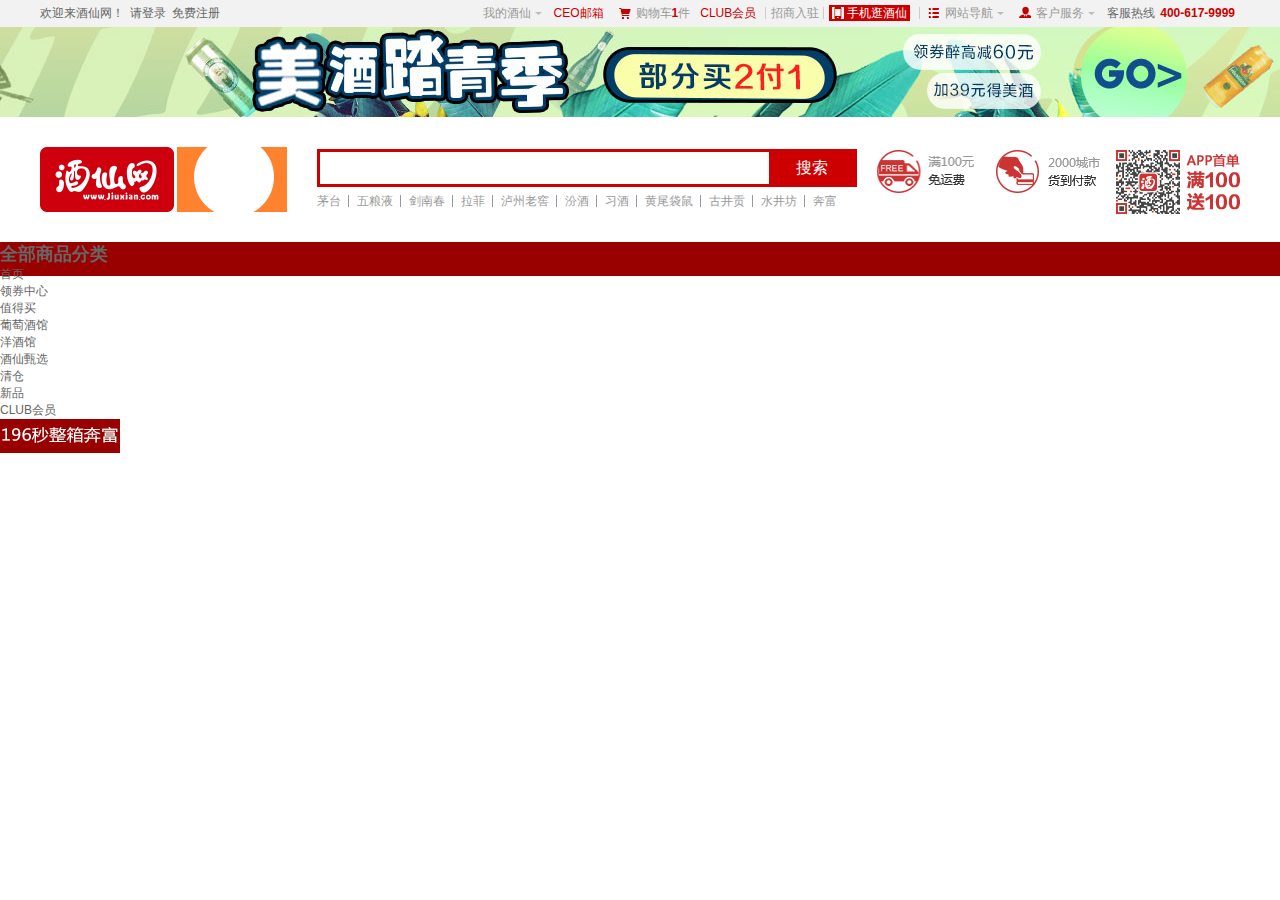
==== index.html @ 788a22fb "0001" ====
<!DOCTYPE html>
<html>

	<head>
		<meta charset="utf-8" />
		<title></title>
		<link rel="stylesheet" type="text/css" href="css/index.css" />
		<link rel="stylesheet" type="text/css" href="css/base.min.css" />
		<script src="js/jquery-1.11.1.min.js" type="text/javascript" charset="utf-8"></script>
	    <script src="js/index.js" type="text/javascript" charset="utf-8"></script>
	</head>

	<body>
		
		<!--topHeader-->
		<div class="topHeader">
			<div class="topHeaderCon">
				<div class="topHeaderLeft">
					<div class="clearfix">
						<p>欢迎来酒仙网！</p>
						<a href="#">请登录</a>
						<a href="#">免费注册</a>
					</div>
				</div>
				<div class="topHeaderRight">
					<ul>
						<li class="hd-n1 dropTitle">
							<div class="myJiuxian ">
								<a href="#" target="_blank" >我的酒仙</a><s class="publicIcon"></s>
							</div>
							
							<div class="myJiuxianBox dropTitleBox clearfix">
								<a href="#" target="_blank">我的订单</a>
								<a href="#" target="_blank">物流跟踪</a>
								<a href="#" target="_blank">我的优惠券</a>
							</div>
						</li>
						<li class="hd-n2">
							<a href="#">CEO邮箱</a>
						</li>
						<li class="hd-n3">
							<i class="publicIcon"></i>
							<a href="#" target="_blank">购物车<b>1</b>件</a>
						</li>
						<li class="hd-n4">	
							<a href="#">CLUB会员<s></s></a>
						</li>
						<li class="hd-n5">
							<a href="#">招商入驻<s></s></a>
						</li>
						<li class="hd-n6">
							<a href="#">
								<i class="publicIcon"></i>手机逛酒仙<s></s>
								<div class="erm2015922">
									<img src="img/jxPho-code.jpg" alt="" />
								</div>
							</a>
						</li>
						<li class="hd-n7 dropTitle">
							<div class="subNav">
								<a href="#"><i class="publicIcon"></i>网站导航<s class="publicIcon"></s></a>
							</div>
							<div class="subNavBox dropTitleBox">
								<div class="subNav-item first">
									<div class="subItem-tit"><h3>购物</h3></div>
									<div class="sbItem-con snThere">
										<a href="#" target="_blank">白酒</a>
										<a href="#" target="_blank">葡萄酒</a>
										<a href="#" target="_blank">洋酒</a>
										<a href="#" target="_blank">啤酒</a>
										<a href="#" target="_blank">保健酒</a>
										<a href="#" target="_blank">黄酒</a>
									</div>
								</div>
								<div class="subNav-item bg">
									<div class="subItem-tit"><h3>活动</h3></div>
									<div class="sbItem-con snThere">
										<a href="#" target="_blank">清仓</a>
										<a href="#" target="_blank">进口馆</a>
										<a href="#" target="_blank">装箱套装</a>
										<a href="#" target="_blank">老酒特卖</a>
										<a href="#" target="_blank">新品发现</a>
										<a href="#" target="_blank">值得买</a>
									</div>
								</div>
								<div class="subNav-item">
									<div class="subItem-tit"><h3>其他</h3></div>
									<div class="sbItem-con snThere">
										<a href="#" target="_blank">会员中心</a>
										<a href="#" target="_blank">社区</a>
										<a href="#" target="_blank">常见问题</a>
										<a href="#" target="_blank">招商入驻</a>
										<a href="#" target="_blank">VIP专区</a>
										<a href="#" target="_blank">VIP注册</a>
									</div>
								</div>
								<div class="subNav-item bg">
									<p class="sn-Tel">
										<span>咨询热线：</span>
										<b>400-617-9999</b>
									</p>
								</div>
							</div>
						</li>
						<li class="hd-n8 dropTitle">
							<div class="cusService">
								<a href="#"><i class="publicIcon"></i>客户服务<s class="publicIcon"></s></a>
							</div>
							<div class="cusServiceBox  dropTitleBox clearfix">
								<a href="#" target="_blank">常见问题</a>
								<a href="#" target="_blank">配送问题</a>
								<a href="#" target="_blank">售后服务</a>
							</div>
						</li>
						<li class="hd-n9">
							<span>客服热线</span><b class="servPhone">400-617-9999</b>
						</li>
					</ul>
				</div>
			</div>
		</div>

		<!--topFocusBox-->
		<div class="topFocusBox">
			<a href="#"></a>
		</div>
		
		<!--midleHeader-->
		<div class="midlHeader">
			<div class="midHeaderCon">
				<div class="headerLogo">
					<div class="jxwLogo">
						<a href="#">
							<img src="img/logo.png" alt="" />
						</a>
					</div>
					<div class="home_logogi">
						<a href="#">
							<img src="img/home_logogif.gif" alt="" />
						</a>
					</div>
					
				</div>
				<div class="headerSearch">
					<div class="searchHome">
						<form action="">
							<input type="text" class="search-form"/>
							<input type="submit" class="search-btn" value="搜索"/>
						</form>
					</div>
					<div class="hotWords">
						<p>
							<a href="#">茅台<s></s></a>
							<a href="#">五粮液<s></s></a>
							<a href="#">剑南春<s></s></a>
							<a href="#">拉菲<s></s></a>
							<a href="#">泸州老窖<s></s></a>
							<a href="#">汾酒<s></s></a>
							<a href="#">习酒<s></s></a>
							<a href="#">黄尾袋鼠<s></s></a>
							<a href="#">古井贡<s></s></a>
							<a href="#">水井坊<s></s></a>
							<a href="#">奔富<s></s></a>
						</p>
					</div>
				</div>
				<div class="headerProtect">
					<a href="#"></a>
					<a href="#"></a>
					<a href="#"></a>
				</div>
				
			</div>
		</div>
		
		<!--nav-->
		<div class="navWrap">
			<div class="navCategoryMenu">
				<h2>全部商品分类</h2>
			</div>
			<ul class="navList">
				<li><a href="#">首页</a></li>
				<li><a href="#">领券中心</a></li>
				<li><a href="#">值得买</a></li>
				<li><a href="#">葡萄酒馆</a></li>
				<li><a href="#">洋酒馆</a></li>
				<li><a href="#">酒仙甄选</a></li>
				<li><a href="#">清仓</a></li>
				<li><a href="#">新品</a></li>
				<li><a href="#">CLUB会员</a></li>
			</ul>
			<div class="navPromotion">
				<a href="#"><img src="img/navPromotion.gif" alt="" /></a>
			</div>
		</div>
		
		
	</body>
	
</html>
---- css/index.css ----
@charset "UTF-8";
.publicIcon {
  background: url(../img/public-24.png) no-repeat;
  _background: url(../img/public-8.png) no-repeat;
}

.topHeader {
  width: 100%;
  background: #f2f2f2;
  border-bottom: 1px solid #f2f2f2;
  min-width: 1000px;
}
.topHeader .topHeaderCon {
  width: 1200px;
  height: 26px;
  margin: 0 auto;
  line-height: 26px;
  position: relative;
}
.topHeader .topHeaderCon .topHeaderLeft {
  width: 370px;
  position: absolute;
  left: 0;
  top: 0;
  overflow: hidden;
}
.topHeader .topHeaderCon .topHeaderLeft p, .topHeader .topHeaderCon .topHeaderLeft a {
  margin-right: 6px;
  float: left;
  line-height: 26px;
}
.topHeader .topHeaderCon .topHeaderRight {
  height: 26px;
  float: right;
}
.topHeader .topHeaderCon .topHeaderRight .dropTitle {
  z-index: 205;
  padding: 0 4px 0 7px;
  border-left: 1px solid #f2f2f2;
  border-right: 1px solid #f2f2f2;
}
.topHeader .topHeaderCon .topHeaderRight .dropTitle s {
  width: 9px;
  height: 8px;
  background-position: -99px 3px;
  margin: 9px 1px 9px 3px;
  transition: all .5s;
  float: right;
}
.topHeader .topHeaderCon .topHeaderRight .dropTitle:hover s {
  transform: rotate(180deg);
}
.topHeader .topHeaderCon .topHeaderRight .dropTitle.on {
  border-left: 1px solid #ededed;
  border-right: 1px solid #ededed;
  background: #fff;
  height: 27px;
  margin-bottom: -1px;
}
.topHeader .topHeaderCon .topHeaderRight li {
  height: 26px;
  float: left;
  padding: 0 5px;
  position: relative;
}
.topHeader .topHeaderCon .topHeaderRight li s, .topHeader .topHeaderCon .topHeaderRight li a, .topHeader .topHeaderCon .topHeaderRight li i {
  display: block;
  float: left;
  color: #999;
}
.topHeader .topHeaderCon .topHeaderRight li i {
  width: 12px;
  height: 12px;
  margin: 7px 5px 0 0;
  overflow: hidden;
}
.topHeader .topHeaderCon .topHeaderRight li .dropTitleBox {
  border: 1px solid #e5e5e5;
  border-top: 0;
  position: absolute;
  top: 27px;
  left: -1px;
  z-index: 206;
  background: #fff;
  padding: 5px 0;
  display: none;
}
.topHeader .topHeaderCon .topHeaderRight li .dropTitleBox a {
  width: 72px;
  text-align: center;
}
.topHeader .topHeaderCon .topHeaderRight li.hd-n1 .dropTitleBox {
  width: 72px;
}
.topHeader .topHeaderCon .topHeaderRight li.hd-n1 .dropTitleBox a {
  width: 72px;
  text-align: center;
}
.topHeader .topHeaderCon .topHeaderRight li.hd-n2 a, .topHeader .topHeaderCon .topHeaderRight li.hd-n4 a {
  height: 16px;
  line-height: 16px;
  color: #c00;
  text-decoration: none;
  margin: 5px 5px 0 0;
}
.topHeader .topHeaderCon .topHeaderRight li.hd-n3 i {
  background-position: -18px 1px;
}
.topHeader .topHeaderCon .topHeaderRight li.hd-n3 b {
  color: #c00;
}
.topHeader .topHeaderCon .topHeaderRight li.hd-n4 s, .topHeader .topHeaderCon .topHeaderRight li.hd-n5 s, .topHeader .topHeaderCon .topHeaderRight li.hd-n6 s {
  width: 0;
  height: 12px;
  border-left: 1px solid #ccc;
  right: 0;
  top: 7px;
  overflow: hidden;
  position: absolute;
}
.topHeader .topHeaderCon .topHeaderRight li.hd-n6 a {
  height: 16px;
  line-height: 16px;
  padding: 0 3px;
  background-color: #cc0001;
  color: #fff;
  margin: 5px 5px 0 0;
  display: inline-block;
}
.topHeader .topHeaderCon .topHeaderRight li.hd-n6 a i {
  background-position: -62px 0;
  margin: 2px 3px 0 0;
}
.topHeader .topHeaderCon .topHeaderRight li.hd-n6 a .erm2015922 {
  padding: 5px;
  border: 1px solid #ccc;
  background-color: #fff;
  position: absolute;
  top: 26px;
  left: 2px;
  display: none;
}
.topHeader .topHeaderCon .topHeaderRight li.hd-n7 i {
  background-position: -80px 0;
}
.topHeader .topHeaderCon .topHeaderRight li.hd-n7 .subNavBox {
  width: 205px;
}
.topHeader .topHeaderCon .topHeaderRight li.hd-n7 .subNavBox .subNav-item {
  width: 165px;
  padding: 6px 20px 8px;
  overflow: hidden;
  border-bottom: 1px solid #ededed;
}
.topHeader .topHeaderCon .topHeaderRight li.hd-n7 .subNavBox .subNav-item.bg {
  background-color: #f9f9f9;
}
.topHeader .topHeaderCon .topHeaderRight li.hd-n7 .subNavBox .subItem-tit {
  width: 205px;
}
.topHeader .topHeaderCon .topHeaderRight li.hd-n7 .subNavBox .sbItem-con {
  width: 205px;
}
.topHeader .topHeaderCon .topHeaderRight li.hd-n7 .subNavBox .sbItem-con a {
  width: 48px;
  margin-right: 10px;
  height: 24px;
  line-height: 24px;
  text-align: left;
}
.topHeader .topHeaderCon .topHeaderRight li.hd-n8 i {
  background-position: -90px -265px;
}
.topHeader .topHeaderCon .topHeaderRight li.hd-n8 .dropTitleBox {
  width: 89px;
}
.topHeader .topHeaderCon .topHeaderRight li.hd-n9 .servPhone {
  color: #c00;
  padding-left: 5px;
}

.topFocusBox a {
  display: block;
  height: 90px;
  width: 100%;
  background: url("../img/topfocusbox.jpg") no-repeat center top scroll;
}

.midlHeader {
  width: 100%;
}
.midlHeader .midHeaderCon {
  width: 1200px;
  height: 125px;
  margin: 0 auto;
}
.midlHeader .midHeaderCon .headerLogo {
  width: 257px;
  height: 65px;
  margin-top: 30px;
  overflow: hidden;
  float: left;
}
.midlHeader .midHeaderCon .headerLogo .jxwLogo, .midlHeader .midHeaderCon .headerLogo .home_logogi {
  float: left;
}
.midlHeader .midHeaderCon .headerLogo .jxwLogo img, .midlHeader .midHeaderCon .headerLogo .home_logogi img {
  display: block;
}
.midlHeader .midHeaderCon .headerSearch {
  float: left;
  position: relative;
  margin: 32px 0 0 20px;
}
.midlHeader .midHeaderCon .headerSearch .searchHome {
  height: 32px;
  border: 3px solid #c00;
}
.midlHeader .midHeaderCon .headerSearch .searchHome .search-form {
  width: 439px;
  height: 22px;
  line-height: 22px;
  padding: 5px;
  border: 0 none;
  color: #666;
  float: left;
}
.midlHeader .midHeaderCon .headerSearch .searchHome .search-btn {
  width: 85px;
  height: 32px;
  line-height: 32px;
  text-align: center;
  border: 0;
  font-size: 16px;
  color: #fff;
  background: #c00;
  font-family: "微软雅黑";
  float: right;
  cursor: pointer;
}
.midlHeader .midHeaderCon .headerSearch .hotWords {
  padding-top: 5px;
}
.midlHeader .midHeaderCon .headerSearch .hotWords p {
  height: 18px;
  line-height: 18px;
  overflow: hidden;
  white-space: nowrap;
  position: relative;
  left: -8px;
  z-index: 1;
}
.midlHeader .midHeaderCon .headerSearch .hotWords p a {
  float: left;
  display: inline-block;
  color: #999;
  padding: 0 8px;
  height: 18px;
  position: relative;
}
.midlHeader .midHeaderCon .headerSearch .hotWords p s {
  display: block;
  height: 12px;
  width: 0;
  font-size: 0;
  line-height: 0;
  border-left: 1px solid #999;
  position: absolute;
  left: -1px;
  top: 3px;
}
.midlHeader .midHeaderCon .headerProtect {
  height: 64px;
  width: 363px;
  float: right;
  margin-top: 33px;
  background: url(../img/headerProPic1.png) no-repeat top left;
}

.navWrap {
  width: 100%;
  height: 34px;
  background: #900;
  position: relative;
}

/*# sourceMappingURL=index.css.map */
---- css/base.min.css ----
HTML {
	FONT-FAMILY: Arial, Helvetica, sans-serif, "宋体";
	text-align: left;
	word-break: break-all;
	text-overflow: ellipsis
}

body {
	FONT-SIZE: 12px;
	COLOR: #666
}

body,
div,
dl,
dt,
dd,
ul,
ol,
li,
h1,
h2,
h3,
h4,
h5,
h6,
pre,
code,
form,
fieldset,
legend,
input,
button,
textarea,
p,
blockquote,
th,
td {
	padding: 0;
	margin: 0
}

ul,
li {
	list-style: none;
	margin: 0;
	padding: 0
}

form {
	padding: 0;
	margin: 0
}

td {
	FONT-SIZE: 12px
}

img {
	border: 0
}

a {
	COLOR: #666;
	TEXT-DECORATION: none;
	/*blr: expression(this.onFocus=this.blur())*/
}

a:hover {
	color: #cc0001;
	text-decoration: underline
}

input,
select {
	vertical-align: middle;
	outline: 0
}

.clear {
	clear: both;
	font-size: 0;
	line-height: 0;
	height: 0
}

.clearfix:after {
	clear: both;
	display: block;
	content: "...";
	visibility: hidden;
	height: 0;
	font-size: 0
}

.clearfix {
	*zoom: 1
}
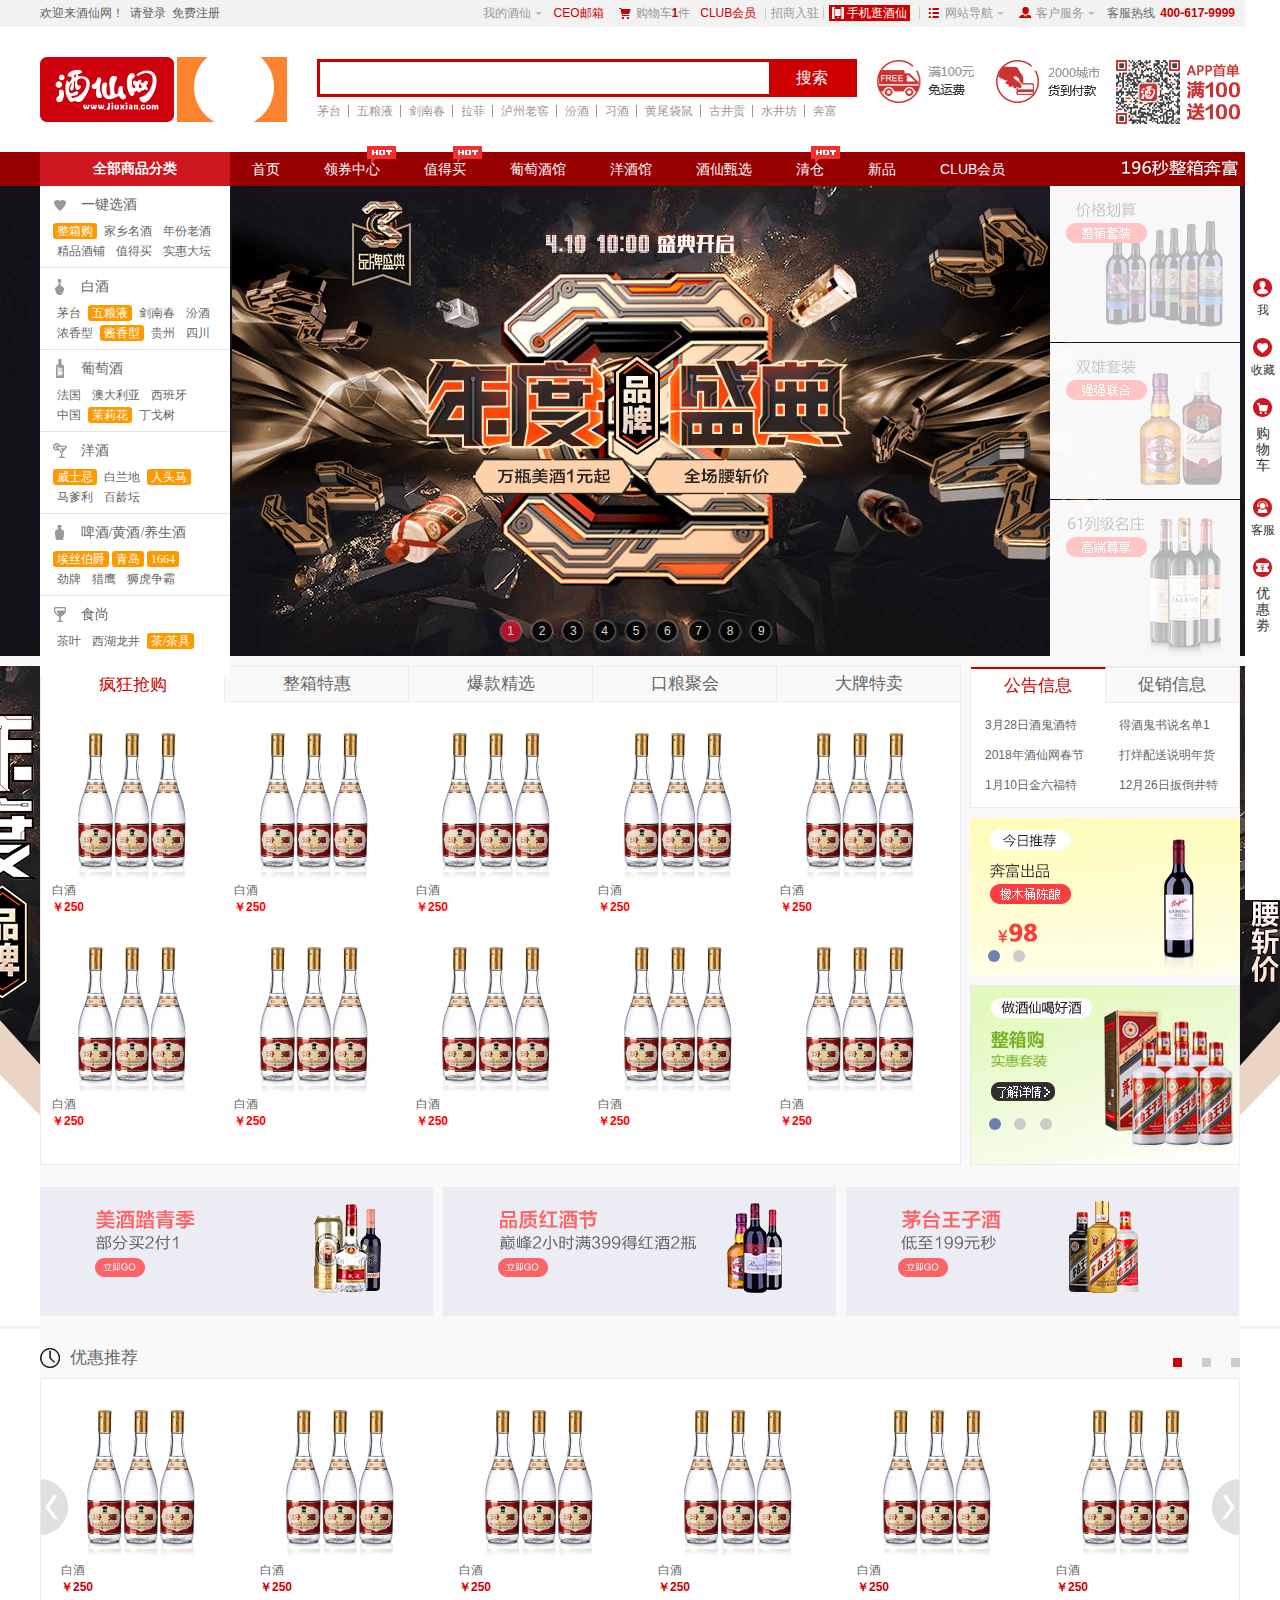
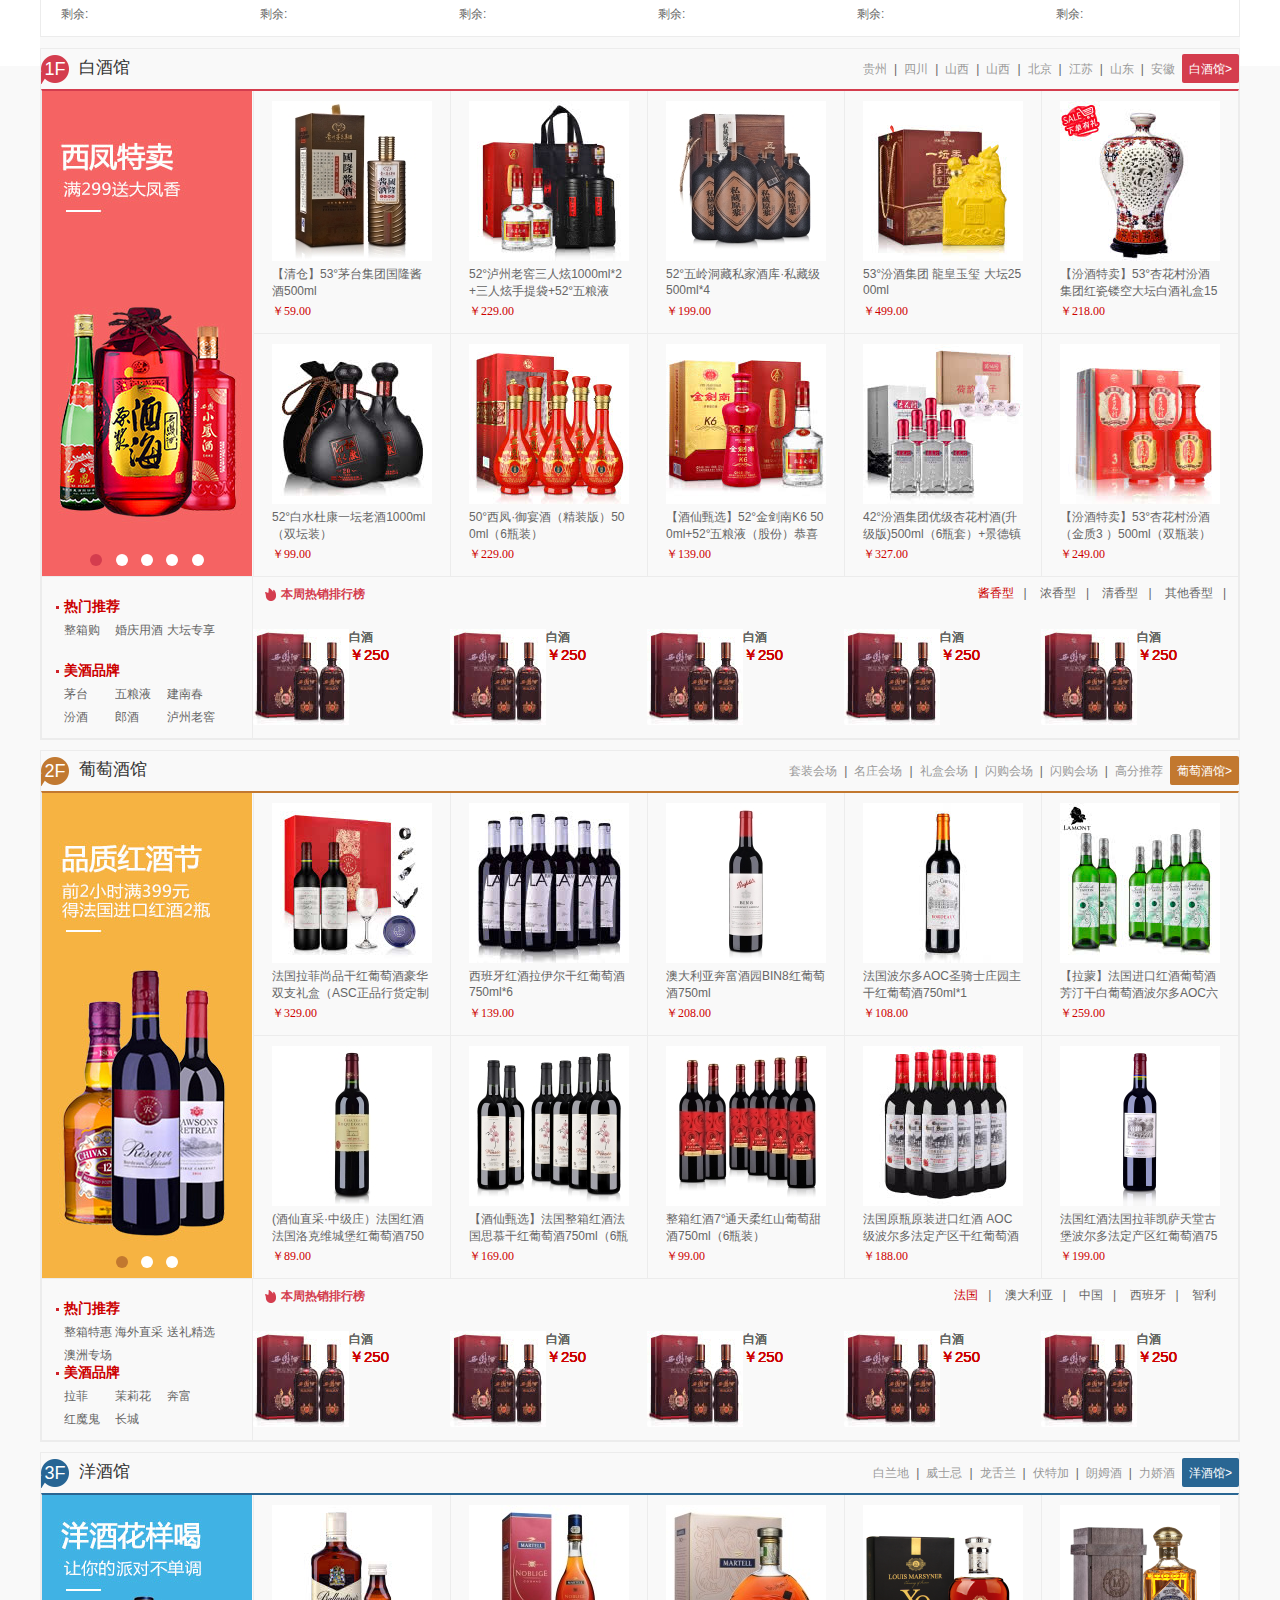
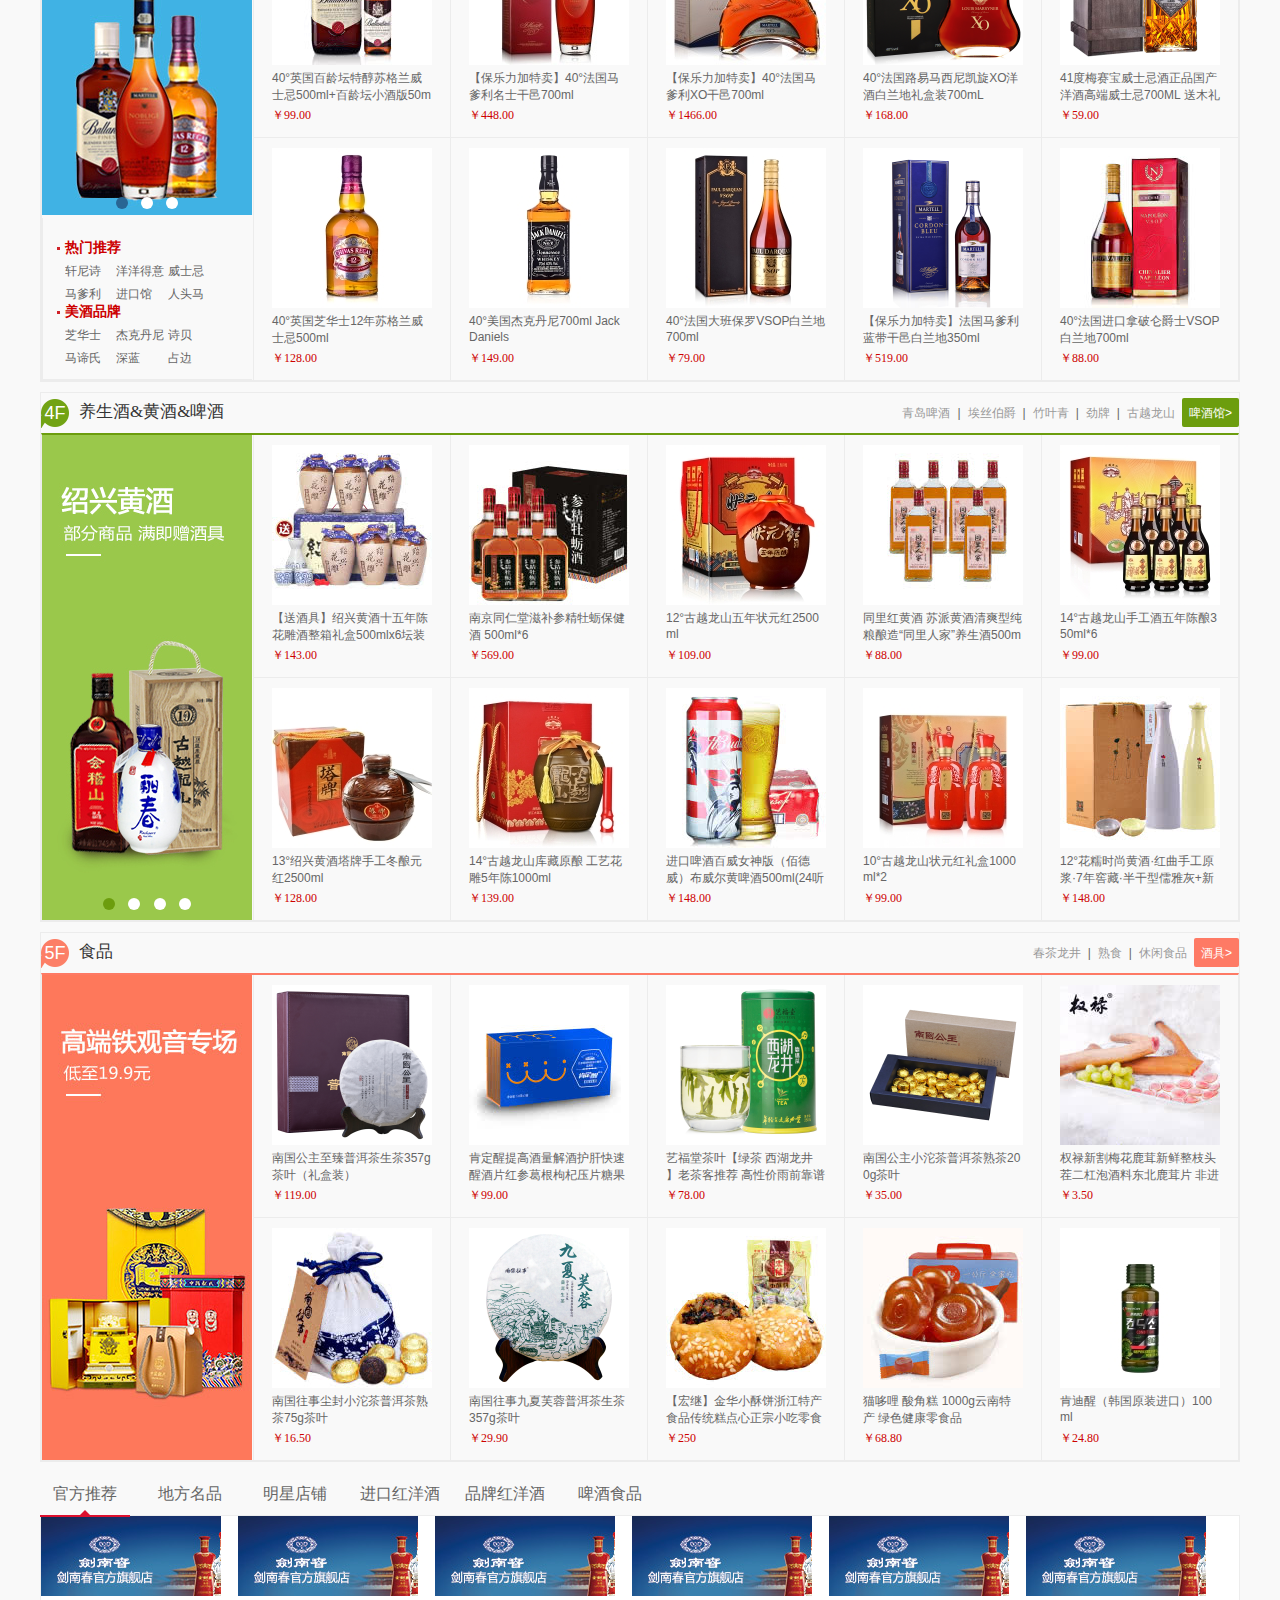
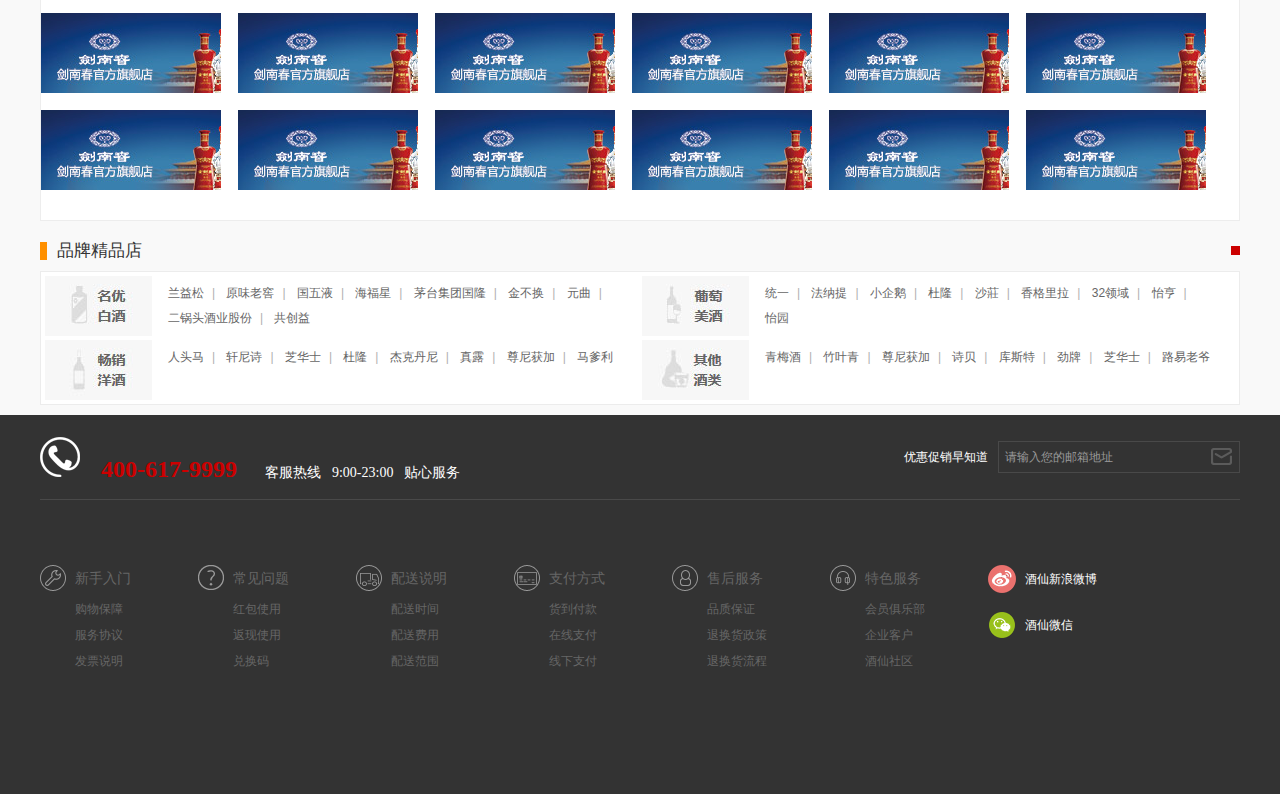
==== commit 54466d54: "xingqisi" ====
--- a/index.html
+++ b/index.html
@@ -4,197 +4,2764 @@
 	<head>
 		<meta charset="utf-8" />
 		<title></title>
+		
+		<link rel="stylesheet" type="text/css" href="css/base.min.css" />
+		<link rel="stylesheet" type="text/css" href="css/header.css"/>
+		<link rel="stylesheet" type="text/css" href="css/rightSidebar.css"/>
+		<link rel="stylesheet" type="text/css" href="css/footer.css"/>
 		<link rel="stylesheet" type="text/css" href="css/index.css" />
-		<link rel="stylesheet" type="text/css" href="css/base.min.css" />
 		<script src="js/jquery-1.11.1.min.js" type="text/javascript" charset="utf-8"></script>
-	    <script src="js/index.js" type="text/javascript" charset="utf-8"></script>
+		<script src="js/index.js" type="text/javascript" charset="utf-8"></script>
+		
 	</head>
 
 	<body>
+
+		<!--Header-->
+		<div class="headerWrap"></div>
+
 		
-		<!--topHeader-->
-		<div class="topHeader">
-			<div class="topHeaderCon">
-				<div class="topHeaderLeft">
-					<div class="clearfix">
-						<p>欢迎来酒仙网！</p>
-						<a href="#">请登录</a>
-						<a href="#">免费注册</a>
-					</div>
-				</div>
-				<div class="topHeaderRight">
-					<ul>
-						<li class="hd-n1 dropTitle">
-							<div class="myJiuxian ">
-								<a href="#" target="_blank" >我的酒仙</a><s class="publicIcon"></s>
+
+		<!--homeMainbody-->
+		<div class="homeMainbody">
+			<div class="mainBanner">
+				<div class="bigImg">
+					<ul class="bigUl">
+						<li style="background: url(img/banner1.jpg) no-repeat center top scroll;display: block;">
+							<div class="ban_cter">
+								<a href="#" class="focusArea" target="_blank"></a>
+								<div class="mav">
+									<a href="#" target="_blank" style="background: url(img/banner1_1.png);">
+										<span class="mask1"></span>
+									</a>
+
+									<a href="#" target="_blank" style="background: url(img/banner1_2.png);">
+										<span class="mask2"></span>
+									</a>
+
+									<a href="#" target="_blank" style="background: url(img/banner1_3.png);">
+										<span class="mask3"></span>
+									</a>
+
+								</div>
 							</div>
-							
-							<div class="myJiuxianBox dropTitleBox clearfix">
-								<a href="#" target="_blank">我的订单</a>
-								<a href="#" target="_blank">物流跟踪</a>
-								<a href="#" target="_blank">我的优惠券</a>
+
+						</li>
+						<li style="background: url(img/banner2.jpg) no-repeat center top scroll;">
+							<div class="ban_cter">
+								<a href="#" class="focusArea" target="_blank"></a>
+								<div class="mav">
+									<a href="#" target="_blank" style="background: url(img/banner2_1.png);">
+										<span class="mask1"></span>
+									</a>
+
+									<a href="#" target="_blank" style="background: url(img/banner2_2.png);">
+										<span class="mask2"></span>
+									</a>
+
+									<a href="#" target="_blank" style="background: url(img/banner2_3.png);">
+										<span class="mask3"></span>
+									</a>
+
+								</div>
 							</div>
+
 						</li>
-						<li class="hd-n2">
-							<a href="#">CEO邮箱</a>
-						</li>
-						<li class="hd-n3">
-							<i class="publicIcon"></i>
-							<a href="#" target="_blank">购物车<b>1</b>件</a>
-						</li>
-						<li class="hd-n4">	
-							<a href="#">CLUB会员<s></s></a>
-						</li>
-						<li class="hd-n5">
-							<a href="#">招商入驻<s></s></a>
-						</li>
-						<li class="hd-n6">
-							<a href="#">
-								<i class="publicIcon"></i>手机逛酒仙<s></s>
-								<div class="erm2015922">
-									<img src="img/jxPho-code.jpg" alt="" />
-								</div>
-							</a>
-						</li>
-						<li class="hd-n7 dropTitle">
-							<div class="subNav">
-								<a href="#"><i class="publicIcon"></i>网站导航<s class="publicIcon"></s></a>
-							</div>
-							<div class="subNavBox dropTitleBox">
-								<div class="subNav-item first">
-									<div class="subItem-tit"><h3>购物</h3></div>
-									<div class="sbItem-con snThere">
-										<a href="#" target="_blank">白酒</a>
-										<a href="#" target="_blank">葡萄酒</a>
-										<a href="#" target="_blank">洋酒</a>
-										<a href="#" target="_blank">啤酒</a>
-										<a href="#" target="_blank">保健酒</a>
-										<a href="#" target="_blank">黄酒</a>
-									</div>
-								</div>
-								<div class="subNav-item bg">
-									<div class="subItem-tit"><h3>活动</h3></div>
-									<div class="sbItem-con snThere">
-										<a href="#" target="_blank">清仓</a>
-										<a href="#" target="_blank">进口馆</a>
-										<a href="#" target="_blank">装箱套装</a>
-										<a href="#" target="_blank">老酒特卖</a>
-										<a href="#" target="_blank">新品发现</a>
-										<a href="#" target="_blank">值得买</a>
-									</div>
-								</div>
-								<div class="subNav-item">
-									<div class="subItem-tit"><h3>其他</h3></div>
-									<div class="sbItem-con snThere">
-										<a href="#" target="_blank">会员中心</a>
-										<a href="#" target="_blank">社区</a>
-										<a href="#" target="_blank">常见问题</a>
-										<a href="#" target="_blank">招商入驻</a>
-										<a href="#" target="_blank">VIP专区</a>
-										<a href="#" target="_blank">VIP注册</a>
-									</div>
-								</div>
-								<div class="subNav-item bg">
-									<p class="sn-Tel">
-										<span>咨询热线：</span>
-										<b>400-617-9999</b>
-									</p>
+						<li style="background: url(img/banner3.jpg) no-repeat center top scroll; ">
+							<div class="ban_cter">
+								<a href="#" class="focusArea" target="_blank"></a>
+								<div class="mav">
+									<a href="#" target="_blank" style="background: url(img/banner3_1.png);">
+										<span class="mask1"></span>
+									</a>
+
+									<a href="#" target="_blank" style="background: url(img/banner3_2.png);">
+										<span class="mask2"></span>
+									</a>
+
+									<a href="#" target="_blank" style="background: url(img/banner3_3.png);">
+										<span class="mask3"></span>
+									</a>
+
 								</div>
 							</div>
 						</li>
-						<li class="hd-n8 dropTitle">
-							<div class="cusService">
-								<a href="#"><i class="publicIcon"></i>客户服务<s class="publicIcon"></s></a>
+						<li style="background: url(img/banner4.jpg) no-repeat center top scroll;">
+							<div class="ban_cter">
+								<a href="#" class="focusArea" target="_blank"></a>
+								<div class="mav">
+									<a href="#" target="_blank" style="background: url(img/banner4_1.png);">
+										<span class="mask1"></span>
+									</a>
+
+									<a href="#" target="_blank" style="background: url(img/banner4_2.png);">
+										<span class="mask2"></span>
+									</a>
+
+									<a href="#" target="_blank" style="background: url(img/banner4_3.png);">
+										<span class="mask3"></span>
+									</a>
+
+								</div>
 							</div>
-							<div class="cusServiceBox  dropTitleBox clearfix">
-								<a href="#" target="_blank">常见问题</a>
-								<a href="#" target="_blank">配送问题</a>
-								<a href="#" target="_blank">售后服务</a>
+
+						</li>
+						<li style="background: url(img/banner5.jpg) no-repeat center top scroll;">
+							<div class="ban_cter">
+								<a href="#" class="focusArea" target="_blank"></a>
+								<div class="mav">
+									<a href="#" target="_blank" style="background: url(img/banner5_1.png);">
+										<span class="mask1"></span>
+									</a>
+
+									<a href="#" target="_blank" style="background: url(img/banner5_2.png);">
+										<span class="mask2"></span>
+									</a>
+
+									<a href="#" target="_blank" style="background: url(img/banner5_3.png);">
+										<span class="mask3"></span>
+									</a>
+
+								</div>
 							</div>
+
 						</li>
-						<li class="hd-n9">
-							<span>客服热线</span><b class="servPhone">400-617-9999</b>
+						<li style="background: url(img/banner6.jpg) no-repeat center top scroll;">
+							<div class="ban_cter">
+								<a href="#" class="focusArea" target="_blank"></a>
+								<div class="mav">
+									<a href="#" target="_blank" style="background: url(img/banner6_1.png);">
+										<span class="mask1"></span>
+									</a>
+
+									<a href="#" target="_blank" style="background: url(img/banner6_2.png);">
+										<span class="mask2"></span>
+									</a>
+
+									<a href="#" target="_blank" style="background: url(img/banner6_3.png);">
+										<span class="mask3"></span>
+									</a>
+
+								</div>
+							</div>
+
+						</li>
+						<li style="background: url(img/banner7.jpg) no-repeat center top scroll;">
+							<div class="ban_cter">
+								<a href="#" class="focusArea" target="_blank"></a>
+								<div class="mav">
+									<a href="#" target="_blank" style="background: url(img/banner7_1.png);">
+										<span class="mask1"></span>
+									</a>
+
+									<a href="#" target="_blank" style="background: url(img/banner7_2.png);">
+										<span class="mask2"></span>
+									</a>
+
+									<a href="#" target="_blank" style="background: url(img/banner7_3.png);">
+										<span class="mask3"></span>
+									</a>
+
+								</div>
+							</div>
+
+						</li>
+						<li style="background: url(img/banner8.jpg) no-repeat center top scroll;">
+							<div class="ban_cter">
+								<a href="#" class="focusArea" target="_blank"></a>
+								<div class="mav">
+									<a href="#" target="_blank" style="background: url(img/banner8_1.png);">
+										<span class="mask1"></span>
+									</a>
+
+									<a href="#" target="_blank" style="background: url(img/banner8_2.png);">
+										<span class="mask2"></span>
+									</a>
+
+									<a href="#" target="_blank" style="background: url(img/banner8_3.png);">
+										<span class="mask3"></span>
+									</a>
+
+								</div>
+							</div>
+
+						</li>
+						<li style="background: url(img/banner9.jpg) no-repeat center top scroll;">
+							<div class="ban_cter">
+								<a href="#" class="focusArea" target="_blank"></a>
+								<div class="mav">
+									<a href="#" target="_blank" style="background: url(img/banner9_1.png);">
+										<span class="mask1"></span>
+									</a>
+
+									<a href="#" target="_blank" style="background: url(img/banner9_2.png);">
+										<span class="mask2"></span>
+									</a>
+
+									<a href="#" target="_blank" style="background: url(img/banner9_3.png);">
+										<span class="mask3"></span>
+									</a>
+
+								</div>
+							</div>
+
 						</li>
 					</ul>
 				</div>
+				<div class="smallBtn">
+					<ul class="smallUl">
+						<li class="on">1</li>
+						<li>2</li>
+						<li>3</li>
+						<li>4</li>
+						<li>5</li>
+						<li>6</li>
+						<li>7</li>
+						<li>8</li>
+						<li>9</li>
+					</ul>
+				</div>
 			</div>
-		</div>
-
-		<!--topFocusBox-->
-		<div class="topFocusBox">
-			<a href="#"></a>
-		</div>
-		
-		<!--midleHeader-->
-		<div class="midlHeader">
-			<div class="midHeaderCon">
-				<div class="headerLogo">
-					<div class="jxwLogo">
-						<a href="#">
-							<img src="img/logo.png" alt="" />
-						</a>
+			<div class="mainWrap">
+				<div class="mainbox">
+					<div class="bgLeft">
+						<a href="#" target="_blank"></a>
 					</div>
-					<div class="home_logogi">
-						<a href="#">
-							<img src="img/home_logogif.gif" alt="" />
-						</a>
+					<div class="bgRight">
+						<a href="#" target="_blank"></a>
 					</div>
-					
-				</div>
-				<div class="headerSearch">
-					<div class="searchHome">
-						<form action="">
-							<input type="text" class="search-form"/>
-							<input type="submit" class="search-btn" value="搜索"/>
-						</form>
+					<div class="fixDiv">
+						<div class="floorOne floor">
+
+							<a class="floorOneOn floorOn" href="javascript:;">1F</a>
+							<a class="floorOneBg floorBg" href="javascript:;">
+								<i class="newIndexIcon"></i>
+							</a>
+						</div>
+						<div class="floorTwo floor ">
+							<a class="floorTwoOn floorOn" href="javascript:;">2F</a>
+							<a class="floorTwoBg floorBg" href="javascript:;">
+								<i class="newIndexIcon"></i>
+							</a>
+						</div>
+						<div class="floorThree floor">
+							<a class="floorThreeOn floorOn" href="javascript:;">3F</a>
+							<a class="floorThreeBg floorBg" href="javascript:;">
+								<i class="newIndexIcon"></i>
+							</a>
+						</div>
+						<div class="floorFour floor">
+							<a class="floorFourOn floorOn" href="javascript:;">4F</a>
+							<a class="floorFourBg floorBg" href="javascript:;">
+								<i class="newIndexIcon"></i>
+							</a>
+						</div>
+						<div class="floorFive floor">
+							<a class="floorFiveOn floorOn" href="javascript:;">5F</a>
+							<a class="floorFiveBg floorBg" href="javascript:;">
+								<i class="newIndexIcon"></i>
+							</a>
+						</div>
+						<span class="floorBack">
+							<i class="newIndexIcon"></i>
+						</span>
 					</div>
-					<div class="hotWords">
-						<p>
-							<a href="#">茅台<s></s></a>
-							<a href="#">五粮液<s></s></a>
-							<a href="#">剑南春<s></s></a>
-							<a href="#">拉菲<s></s></a>
-							<a href="#">泸州老窖<s></s></a>
-							<a href="#">汾酒<s></s></a>
-							<a href="#">习酒<s></s></a>
-							<a href="#">黄尾袋鼠<s></s></a>
-							<a href="#">古井贡<s></s></a>
-							<a href="#">水井坊<s></s></a>
-							<a href="#">奔富<s></s></a>
-						</p>
+
+					<div class="main1">
+						<div class="left">
+							<ul class="tit">
+								<li class="active">疯狂抢购</li>
+
+								<li>整箱特惠</li>
+
+								<li>爆款精选</li>
+
+								<li>口粮聚会</li>
+
+								<li class="last">大牌特卖</li>
+							</ul>
+							<ul class="content active">
+								<li>
+									<a href="#"><img src="img/jiu1.jpg" alt="" /></a>
+									<p>
+										<a href="#">白酒</a>
+									</p>
+									<p><strong>￥250</strong></p>
+								</li>
+								<li>
+									<a href="#"><img src="img/jiu1.jpg" alt="" /></a>
+									<p>
+										<a href="#">白酒</a>
+									</p>
+									<p><strong>￥250</strong></p>
+								</li>
+								<li>
+									<a href="#"><img src="img/jiu1.jpg" alt="" /></a>
+									<p>
+										<a href="#">白酒</a>
+									</p>
+									<p><strong>￥250</strong></p>
+								</li>
+								<li>
+									<a href="#"><img src="img/jiu1.jpg" alt="" /></a>
+									<p>
+										<a href="#">白酒</a>
+									</p>
+									<p><strong>￥250</strong></p>
+								</li>
+								<li>
+									<a href="#"><img src="img/jiu1.jpg" alt="" /></a>
+									<p>
+										<a href="#">白酒</a>
+									</p>
+									<p><strong>￥250</strong></p>
+								</li>
+								<li>
+									<a href="#"><img src="img/jiu1.jpg" alt="" /></a>
+									<p>
+										<a href="#">白酒</a>
+									</p>
+									<p><strong>￥250</strong></p>
+								</li>
+								<li>
+									<a href="#"><img src="img/jiu1.jpg" alt="" /></a>
+									<p>
+										<a href="#">白酒</a>
+									</p>
+									<p><strong>￥250</strong></p>
+								</li>
+								<li>
+									<a href="#"><img src="img/jiu1.jpg" alt="" /></a>
+									<p>
+										<a href="#">白酒</a>
+									</p>
+									<p><strong>￥250</strong></p>
+								</li>
+								<li>
+									<a href="#"><img src="img/jiu1.jpg" alt="" /></a>
+									<p>
+										<a href="#">白酒</a>
+									</p>
+									<p><strong>￥250</strong></p>
+								</li>
+								<li>
+									<a href="#"><img src="img/jiu1.jpg" alt="" /></a>
+									<p>
+										<a href="#">白酒</a>
+									</p>
+									<p><strong>￥250</strong></p>
+								</li>
+
+							</ul>
+							<ul class="content">
+								<li>
+									<a href="#"><img src="img/jiu2.jpg" alt="" /></a>
+									<p>
+										<a href="#">白酒</a>
+									</p>
+									<p><strong>￥250</strong></p>
+								</li>
+								<li>
+									<a href="#"><img src="img/jiu2.jpg" alt="" /></a>
+									<p>
+										<a href="#">白酒</a>
+									</p>
+									<p><strong>￥250</strong></p>
+								</li>
+								<li>
+									<a href="#"><img src="img/jiu2.jpg" alt="" /></a>
+									<p>
+										<a href="#">白酒</a>
+									</p>
+									<p><strong>￥250</strong></p>
+								</li>
+								<li>
+									<a href="#"><img src="img/jiu2.jpg" alt="" /></a>
+									<p>
+										<a href="#">白酒</a>
+									</p>
+									<p><strong>￥250</strong></p>
+								</li>
+								<li>
+									<a href="#"><img src="img/jiu2.jpg" alt="" /></a>
+									<p>
+										<a href="#">白酒</a>
+									</p>
+									<p><strong>￥250</strong></p>
+								</li>
+								<li>
+									<a href="#"><img src="img/jiu2.jpg" alt="" /></a>
+									<p>
+										<a href="#">白酒</a>
+									</p>
+									<p><strong>￥250</strong></p>
+								</li>
+								<li>
+									<a href="#"><img src="img/jiu2.jpg" alt="" /></a>
+									<p>
+										<a href="#">白酒</a>
+									</p>
+									<p><strong>￥250</strong></p>
+								</li>
+								<li>
+									<a href="#"><img src="img/jiu2.jpg" alt="" /></a>
+									<p>
+										<a href="#">白酒</a>
+									</p>
+									<p><strong>￥250</strong></p>
+								</li>
+								<li>
+									<a href="#"><img src="img/jiu2.jpg" alt="" /></a>
+									<p>
+										<a href="#">白酒</a>
+									</p>
+									<p><strong>￥250</strong></p>
+								</li>
+								<li>
+									<a href="#"><img src="img/jiu2.jpg" alt="" /></a>
+									<p>
+										<a href="#">白酒</a>
+									</p>
+									<p><strong>￥250</strong></p>
+								</li>
+
+							</ul>
+							<ul class="content">
+								<li>
+									<a href="#"><img src="img/jiu3.jpg" alt="" /></a>
+									<p>
+										<a href="#">白酒</a>
+									</p>
+									<p><strong>￥250</strong></p>
+								</li>
+								<li>
+									<a href="#"><img src="img/jiu3.jpg" alt="" /></a>
+									<p>
+										<a href="#">白酒</a>
+									</p>
+									<p><strong>￥250</strong></p>
+								</li>
+								<li>
+									<a href="#"><img src="img/jiu3.jpg" alt="" /></a>
+									<p>
+										<a href="#">白酒</a>
+									</p>
+									<p><strong>￥250</strong></p>
+								</li>
+								<li>
+									<a href="#"><img src="img/jiu3.jpg" alt="" /></a>
+									<p>
+										<a href="#">白酒</a>
+									</p>
+									<p><strong>￥250</strong></p>
+								</li>
+								<li>
+									<a href="#"><img src="img/jiu3.jpg" alt="" /></a>
+									<p>
+										<a href="#">白酒</a>
+									</p>
+									<p><strong>￥250</strong></p>
+								</li>
+								<li>
+									<a href="#"><img src="img/jiu3.jpg" alt="" /></a>
+									<p>
+										<a href="#">白酒</a>
+									</p>
+									<p><strong>￥250</strong></p>
+								</li>
+								<li>
+									<a href="#"><img src="img/jiu3.jpg" alt="" /></a>
+									<p>
+										<a href="#">白酒</a>
+									</p>
+									<p><strong>￥250</strong></p>
+								</li>
+								<li>
+									<a href="#"><img src="img/jiu3.jpg" alt="" /></a>
+									<p>
+										<a href="#">白酒</a>
+									</p>
+									<p><strong>￥250</strong></p>
+								</li>
+								<li>
+									<a href="#"><img src="img/jiu3.jpg" alt="" /></a>
+									<p>
+										<a href="#">白酒</a>
+									</p>
+									<p><strong>￥250</strong></p>
+								</li>
+								<li>
+									<a href="#"><img src="img/jiu3.jpg" alt="" /></a>
+									<p>
+										<a href="#">白酒</a>
+									</p>
+									<p><strong>￥250</strong></p>
+								</li>
+
+							</ul>
+							<ul class="content">
+								<li>
+									<a href="#"><img src="img/jiu4.jpg" alt="" /></a>
+									<p>
+										<a href="#">白酒</a>
+									</p>
+									<p><strong>￥250</strong></p>
+								</li>
+								<li>
+									<a href="#"><img src="img/jiu4.jpg" alt="" /></a>
+									<p>
+										<a href="#">白酒</a>
+									</p>
+									<p><strong>￥250</strong></p>
+								</li>
+								<li>
+									<a href="#"><img src="img/jiu4.jpg" alt="" /></a>
+									<p>
+										<a href="#">白酒</a>
+									</p>
+									<p><strong>￥250</strong></p>
+								</li>
+								<li>
+									<a href="#"><img src="img/jiu4.jpg" alt="" /></a>
+									<p>
+										<a href="#">白酒</a>
+									</p>
+									<p><strong>￥250</strong></p>
+								</li>
+								<li>
+									<a href="#"><img src="img/jiu4.jpg" alt="" /></a>
+									<p>
+										<a href="#">白酒</a>
+									</p>
+									<p><strong>￥250</strong></p>
+								</li>
+								<li>
+									<a href="#"><img src="img/jiu4.jpg" alt="" /></a>
+									<p>
+										<a href="#">白酒</a>
+									</p>
+									<p><strong>￥250</strong></p>
+								</li>
+								<li>
+									<a href="#"><img src="img/jiu4.jpg" alt="" /></a>
+									<p>
+										<a href="#">白酒</a>
+									</p>
+									<p><strong>￥250</strong></p>
+								</li>
+								<li>
+									<a href="#"><img src="img/jiu4.jpg" alt="" /></a>
+									<p>
+										<a href="#">白酒</a>
+									</p>
+									<p><strong>￥250</strong></p>
+								</li>
+								<li>
+									<a href="#"><img src="img/jiu4.jpg" alt="" /></a>
+									<p>
+										<a href="#">白酒</a>
+									</p>
+									<p><strong>￥250</strong></p>
+								</li>
+								<li>
+									<a href="#"><img src="img/jiu4.jpg" alt="" /></a>
+									<p>
+										<a href="#">白酒</a>
+									</p>
+									<p><strong>￥250</strong></p>
+								</li>
+
+							</ul>
+							<ul class="content">
+								<li>
+									<a href="#"><img src="img/jiu5.jpg" alt="" /></a>
+									<p>
+										<a href="#">白酒</a>
+									</p>
+									<p><strong>￥250</strong></p>
+								</li>
+								<li>
+									<a href="#"><img src="img/jiu5.jpg" alt="" /></a>
+									<p>
+										<a href="#">白酒</a>
+									</p>
+									<p><strong>￥250</strong></p>
+								</li>
+								<li>
+									<a href="#"><img src="img/jiu5.jpg" alt="" /></a>
+									<p>
+										<a href="#">白酒</a>
+									</p>
+									<p><strong>￥250</strong></p>
+								</li>
+								<li>
+									<a href="#"><img src="img/jiu5.jpg" alt="" /></a>
+									<p>
+										<a href="#">白酒</a>
+									</p>
+									<p><strong>￥250</strong></p>
+								</li>
+								<li>
+									<a href="#"><img src="img/jiu5.jpg" alt="" /></a>
+									<p>
+										<a href="#">白酒</a>
+									</p>
+									<p><strong>￥250</strong></p>
+								</li>
+								<li>
+									<a href="#"><img src="img/jiu5.jpg" alt="" /></a>
+									<p>
+										<a href="#">白酒</a>
+									</p>
+									<p><strong>￥250</strong></p>
+								</li>
+								<li>
+									<a href="#"><img src="img/jiu5.jpg" alt="" /></a>
+									<p>
+										<a href="#">白酒</a>
+									</p>
+									<p><strong>￥250</strong></p>
+								</li>
+								<li>
+									<a href="#"><img src="img/jiu5.jpg" alt="" /></a>
+									<p>
+										<a href="#">白酒</a>
+									</p>
+									<p><strong>￥250</strong></p>
+								</li>
+								<li>
+									<a href="#"><img src="img/jiu5.jpg" alt="" /></a>
+									<p>
+										<a href="#">白酒</a>
+									</p>
+									<p><strong>￥250</strong></p>
+								</li>
+								<li>
+									<a href="#"><img src="img/jiu5.jpg" alt="" /></a>
+									<p>
+										<a href="#">白酒</a>
+									</p>
+									<p><strong>￥250</strong></p>
+								</li>
+
+							</ul>
+						</div>
+						<div class="right">
+							<div class="top">
+								<ul class="tit">
+									<li class="active">公告信息</li>
+									<li class="last">促销信息</li>
+								</ul>
+								<ul class="content active">
+									<li>
+										<a href="#">3月28日酒鬼酒特</a>
+									</li>
+									<li>
+										<a href="#">得酒鬼书说名单1</a>
+									</li>
+									<li>
+										<a href="#">2018年酒仙网春节</a>
+									</li>
+									<li>
+										<a href="#">打烊配送说明年货期间发货时效</a>
+									</li>
+									<li>
+										<a href="#">1月10日金六福特</a>
+									</li>
+									<li>
+										<a href="#">12月26日扳倒井特</a>
+									</li>
+								</ul>
+								<ul class="content">
+									<li>
+										<a href="#">专区买2付1</a>
+									</li>
+									<li>
+										<a href="#">自营领券满520减52</a>
+									</li>
+									<li>
+										<a href="#">CLUB盛典开启</a>
+									</li>
+									<li>
+										<a href="#">澳洲红酒特卖</a>
+									</li>
+									<li>
+										<a href="#">婚庆喜酒</a>
+									</li>
+									<li>
+										<a href="#">人头马年货特卖</a>
+									</li>
+								</ul>
+							</div>
+							<div class="middle">
+								<ul class="pics">
+									<li>
+										<a href="#">
+											<img src="img/main1LM1.jpg" alt="" />
+										</a>
+									</li>
+									<li>
+										<a href="#">
+											<img src="img/main1LM2.jpg" alt="" />
+										</a>
+									</li>
+									<li>
+										<a href="#">
+											<img src="img/main1LM1.jpg" alt="" />
+										</a>
+									</li>
+								</ul>
+								<ul class="btn">
+									<li class="active"></li>
+									<li></li>
+								</ul>
+							</div>
+							<div class="bottom">
+								<ul class="pics">
+									<li>
+										<a href="#">
+											<img src="img/main1LB1.jpg" alt="" />
+										</a>
+									</li>
+									<li>
+										<a href="#">
+											<img src="img/main1LB2.jpg" alt="" />
+										</a>
+									</li>
+									<li>
+										<a href="#">
+											<img src="img/main1LB3.jpg" alt="" />
+										</a>
+									</li>
+									<li>
+										<a href="#">
+											<img src="img/main1LB1.jpg" alt="" />
+										</a>
+									</li>
+								</ul>
+								<ul class="btn">
+									<li class="active"></li>
+									<li></li>
+									<li></li>
+								</ul>
+							</div>
+						</div>
+					</div>
+					<div class="banner2">
+						<ul>
+							<li>
+								<a href="#">
+									<img src="img/ban2_1.png" alt="" />
+								</a>
+							</li>
+							<li>
+								<a href="#">
+									<img src="img/ban2_2.png" alt="" />
+								</a>
+							</li>
+							<li class="last">
+								<a href="#">
+									<img src="img/ban2_3.png" alt="" />
+								</a>
+							</li la>
+						</ul>
+					</div>
+					<div class="banner3">
+						<div class="titleBox">
+							<p><i class="newIndexIcon"></i>优惠推荐</p>
+							<ul class="btn">
+								<li class="active"></li>
+								<li></li>
+								<li></li>
+							</ul>
+						</div>
+						<div class="contentBox">
+							<i class="newIndexIcon leftBtn"></i>
+							<i class="newIndexIcon rightBtn"></i>
+
+							<ul class="content">
+								<li>
+									<img src="img/jiu1.jpg" />
+									<p>
+										<a href="#">白酒</a>
+									</p>
+									<p><strong>￥250</strong></p>
+									<p class="last"><span>剩余:</span></p>
+								</li>
+								<li>
+									<img src="img/jiu1.jpg" />
+									<p>
+										<a href="#">白酒</a>
+									</p>
+									<p><strong>￥250</strong></p>
+									<p class="last"><span>剩余:</span></p>
+								</li>
+								<li>
+									<img src="img/jiu1.jpg" />
+									<p>
+										<a href="#">白酒</a>
+									</p>
+									<p><strong>￥250</strong></p>
+									<p class="last"><span>剩余:</span></p>
+								</li>
+								<li>
+									<img src="img/jiu1.jpg" />
+									<p>
+										<a href="#">白酒</a>
+									</p>
+									<p><strong>￥250</strong></p>
+									<p class="last"><span>剩余:</span></p>
+								</li>
+								<li>
+									<img src="img/jiu1.jpg" />
+									<p>
+										<a href="#">白酒</a>
+									</p>
+									<p><strong>￥250</strong></p>
+									<p class="last"><span>剩余:</span></p>
+								</li>
+								<li>
+									<img src="img/jiu1.jpg" />
+									<p>
+										<a href="#">白酒</a>
+									</p>
+									<p><strong>￥250</strong></p>
+									<p class="last"><span>剩余:</span></p>
+								</li>
+
+								<li>
+									<img src="img/jiu2.jpg" />
+									<p>
+										<a href="#">白酒</a>
+									</p>
+									<p><strong>￥250</strong></p>
+									<p class="last"><span>剩余:</span></p>
+								</li>
+								<li>
+									<img src="img/jiu2.jpg" />
+									<p>
+										<a href="#">白酒</a>
+									</p>
+									<p><strong>￥250</strong></p>
+									<p class="last"><span>剩余:</span></p>
+								</li>
+								<li>
+									<img src="img/jiu2.jpg" />
+									<p>
+										<a href="#">白酒</a>
+									</p>
+									<p><strong>￥250</strong></p>
+									<p class="last"><span>剩余:</span></p>
+								</li>
+								<li>
+									<img src="img/jiu2.jpg" />
+									<p>
+										<a href="#">白酒</a>
+									</p>
+									<p><strong>￥250</strong></p>
+									<p class="last"><span>剩余:</span></p>
+								</li>
+								<li>
+									<img src="img/jiu2.jpg" />
+									<p>
+										<a href="#">白酒</a>
+									</p>
+									<p><strong>￥250</strong></p>
+									<p class="last"><span>剩余:</span></p>
+								</li>
+								<li>
+									<img src="img/jiu2.jpg" />
+									<p>
+										<a href="#">白酒</a>
+									</p>
+									<p><strong>￥250</strong></p>
+									<p class="last"><span>剩余:</span></p>
+								</li>
+
+								<li>
+									<img src="img/jiu3.jpg" />
+									<p>
+										<a href="#">白酒</a>
+									</p>
+									<p><strong>￥250</strong></p>
+									<p class="last"><span>剩余:</span></p>
+								</li>
+								<li>
+									<img src="img/jiu3.jpg" />
+									<p>
+										<a href="#">白酒</a>
+									</p>
+									<p><strong>￥250</strong></p>
+									<p class="last"><span>剩余:</span></p>
+								</li>
+								<li>
+									<img src="img/jiu3.jpg" />
+									<p>
+										<a href="#">白酒</a>
+									</p>
+									<p><strong>￥250</strong></p>
+									<p class="last"><span>剩余:</span></p>
+								</li>
+								<li>
+									<img src="img/jiu3.jpg" />
+									<p>
+										<a href="#">白酒</a>
+									</p>
+									<p><strong>￥250</strong></p>
+									<p class="last"><span>剩余:</span></p>
+								</li>
+								<li>
+									<img src="img/jiu3.jpg" />
+									<p>
+										<a href="#">白酒</a>
+									</p>
+									<p><strong>￥250</strong></p>
+									<p class="last"><span>剩余:</span></p>
+								</li>
+								<li>
+									<img src="img/jiu3.jpg" />
+									<p>
+										<a href="#">白酒</a>
+									</p>
+									<p><strong>￥250</strong></p>
+									<p class="last"><span>剩余:</span></p>
+								</li>
+
+							</ul>
+
+						</div>
+
+					</div>
+					<div class="floorBoxs">
+						<div class="floorOneBox floorBox">
+							<div class="titleBox">
+								<div class="tit">
+									<i class="newIndexIcon">1F</i><span>白酒馆<span>
+								</div>
+								
+								<ul class="link">
+									<li><a href="#">贵州</a>|</li>
+									<li><a href="#">四川</a>|</li>
+									<li><a href="#">山西</a>|</li>
+									<li><a href="#">山西</a>|</li>
+									<li><a href="#">北京</a>|</li>
+									<li><a href="#">江苏</a>|</li>
+									<li><a href="#">山东</a>|</li>
+									<li><a href="#">安徽</a></li>
+									<li ><a href="#" class="last">白酒馆&gt;</a></li>
+								</ul>
+							</div>
+							<div class="contentBox">
+								<div class="top">
+									<div class="left">
+										<ul class="pics">
+											<li><a href=""><img src="img/floor1TL1.jpg"/></a></li>
+											<li><a href=""><img src="img/floor1TL2.jpg"/></a></li>
+											<li><a href=""><img src="img/floor1TL3.jpg"/></a></li>
+											<li><a href=""><img src="img/floor1TL4.jpg"/></a></li>
+											<li><a href=""><img src="img/floor1TL5.jpg"/></a></li>
+											<li><a href=""><img src="img/floor1TL1.jpg"/></a></li>
+										</ul>
+										<ul class="btns" >
+											<li class="active"></li>
+											<li></li>
+											<li></li>
+											<li></li>
+											<li></li>
+										</ul>
+									</div>
+									<ul class="right">
+										<li>
+											<img src="img/baijiu1.jpg"/>
+											<p><a href="#">【清仓】53°茅台集团国隆酱酒500ml</a></p>
+											<p><strong>￥59.00</strong></p>
+											
+										</li>
+										<li>
+											<img src="img/baijiu2.jpg"/>
+											<p><a href="#">52°泸州老窖三人炫1000ml*2+三人炫手提袋+52°五粮液</a></p>
+											<p><strong>￥229.00</strong></p>
+											
+										</li>
+										<li>
+											<img src="img/baijiu3.jpg"/>
+											<p><a href="#">52°五岭洞藏私家酒库·私藏级500ml*4</a></p>
+											<p><strong>￥199.00</strong></p>
+											
+										</li>
+										<li>
+											<img src="img/baijiu4.jpg"/>
+											<p><a href="#">53°汾酒集团 龍皇玉玺 大坛2500ml</a></p>
+											<p><strong>￥499.00</strong></p>
+											
+										</li>
+										<li>
+											<img src="img/baijiu5.jpg"/>
+											<p><a href="#">【汾酒特卖】53°杏花村汾酒集团红瓷镂空大坛白酒礼盒15</a></p>
+											<p><strong>￥218.00</strong></p>
+											
+										</li>
+										<li>
+											<img src="img/baijiu6.jpg"/>
+											<p><a href="#">52°白水杜康一坛老酒1000ml（双坛装）</a></p>
+											<p><strong>￥99.00</strong></p>
+											
+										</li>
+										<li>
+											<img src="img/baijiu7.jpg"/>
+											<p><a href="#">50°西凤·御宴酒（精装版）500ml（6瓶装）</a></p>
+											<p><strong>￥229.00</strong></p>
+											
+										</li>
+										<li>
+											<img src="img/baijiu8.jpg"/>
+											<p><a href="#">【酒仙甄选】52°金剑南K6 500ml+52°五粮液（股份）恭喜</a></p>
+											<p><strong>￥139.00</strong></p>
+											
+										</li>
+										<li>
+											<img src="img/baijiu9.jpg"/>
+											<p><a href="#">42°汾酒集团优级杏花村酒(升级版)500ml（6瓶套）+景德镇</a></p>
+											<p><strong>￥327.00</strong></p>
+											
+										</li>
+										<li>
+											<img src="img/baijiu10.jpg"/>
+											<p><a href="#">【汾酒特卖】53°杏花村汾酒（金质3 ）500ml（双瓶装）</a></p>
+											<p><strong>￥249.00</strong></p>
+											
+										</li>
+									</ul>
+								</div>
+								<div class="bottom">
+									<ul class="left">
+										<li>
+											<h3><i></i><span>热门推荐</span></h3>
+									<p>
+										<a href="">整箱购</a>
+										<a href="">婚庆用酒</a>
+										<a href="">大坛专享</a>
+									</p>
+
+									</li>
+									<li>
+
+										<h3><i></i><span>美酒品牌</span></h3>
+										<p>
+											<a href="">茅台</a>
+											<a href="">五粮液</a>
+											<a href="">建南春</a>
+											<a href="">汾酒</a>
+											<a href="">郎酒</a>
+											<a href="">泸州老窖</a>
+										</p>
+
+									</li>
+									</ul>
+									<div class="right">
+										<div class="topTenNavBox">
+											<h3><i class="topTen1 newIndexIcon"></i><span>本周热销排行榜</span></h3>
+											<div class="topTenNav">
+												<a href="javascript:;" class="on" on="1">酱香型</a>|
+												<a href="javascript:;">浓香型</a>|
+												<a href="javascript:;">清香型</a>|
+												<a href="javascript:;">其他香型</a>|
+											</div>
+
+										</div>
+										<div class="content">
+											<ul class="clearfix active">
+												<li>
+													<div class="conPic">
+														<a href="">
+															<img src="img/floor1BR1.jpg" alt="" />
+														</a>
+													</div>
+													<div class="txt">
+														<p>
+															<a href="#">白酒</a>
+														</p>
+														<p><strong>￥250</strong></p>
+													</div>
+												</li>
+												<li>
+													<div class="conPic">
+														<a href="">
+															<img src="img/floor1BR1.jpg" alt="" />
+														</a>
+													</div>
+													<div class="txt">
+														<p>
+															<a href="#">白酒</a>
+														</p>
+														<p><strong>￥250</strong></p>
+													</div>
+												</li>
+												<li>
+													<div class="conPic">
+														<a href="">
+															<img src="img/floor1BR1.jpg" alt="" />
+														</a>
+													</div>
+													<div class="txt">
+														<p>
+															<a href="#">白酒</a>
+														</p>
+														<p><strong>￥250</strong></p>
+													</div>
+												</li>
+												<li>
+													<div class="conPic">
+														<a href="">
+															<img src="img/floor1BR1.jpg" alt="" />
+														</a>
+													</div>
+													<div class="txt">
+														<p>
+															<a href="#">白酒</a>
+														</p>
+														<p><strong>￥250</strong></p>
+													</div>
+												</li>
+												<li>
+													<div class="conPic">
+														<a href="">
+															<img src="img/floor1BR1.jpg" alt="" />
+														</a>
+													</div>
+													<div class="txt">
+														<p>
+															<a href="#">白酒</a>
+														</p>
+														<p><strong>￥250</strong></p>
+													</div>
+												</li>
+
+											</ul>
+
+											<ul class="clearfix">
+												<li>
+													<div class="conPic">
+														<a href="">
+															<img src="img/floor1BR2.jpg" alt="" />
+														</a>
+													</div>
+													<div class="txt">
+														<p>
+															<a href="#">白酒</a>
+														</p>
+														<p><strong>￥250</strong></p>
+													</div>
+												</li>
+												<li>
+													<div class="conPic">
+														<a href="">
+															<img src="img/floor1BR2.jpg" alt="" />
+														</a>
+													</div>
+													<div class="txt">
+														<p>
+															<a href="#">白酒</a>
+														</p>
+														<p><strong>￥250</strong></p>
+													</div>
+												</li>
+												<li>
+													<div class="conPic">
+														<a href="">
+															<img src="img/floor1BR2.jpg" alt="" />
+														</a>
+													</div>
+													<div class="txt">
+														<p>
+															<a href="#">白酒</a>
+														</p>
+														<p><strong>￥250</strong></p>
+													</div>
+												</li>
+												<li>
+													<div class="conPic">
+														<a href="">
+															<img src="img/floor1BR2.jpg" alt="" />
+														</a>
+													</div>
+													<div class="txt">
+														<p>
+															<a href="#">白酒</a>
+														</p>
+														<p><strong>￥250</strong></p>
+													</div>
+												</li>
+												<li>
+													<div class="conPic">
+														<a href="">
+															<img src="img/floor1BR2.jpg" alt="" />
+														</a>
+													</div>
+													<div class="txt">
+														<p>
+															<a href="#">白酒</a>
+														</p>
+														<p><strong>￥250</strong></p>
+													</div>
+												</li>
+
+											</ul>
+
+											<ul class="clearfix">
+												<li>
+													<div class="conPic">
+														<a href="">
+															<img src="img/floor1BR3.jpg" alt="" />
+														</a>
+													</div>
+													<div class="txt">
+														<p>
+															<a href="#">白酒</a>
+														</p>
+														<p><strong>￥250</strong></p>
+													</div>
+												</li>
+												<li>
+													<div class="conPic">
+														<a href="">
+															<img src="img/floor1BR3.jpg" alt="" />
+														</a>
+													</div>
+													<div class="txt">
+														<p>
+															<a href="#">白酒</a>
+														</p>
+														<p><strong>￥250</strong></p>
+													</div>
+												</li>
+												<li>
+													<div class="conPic">
+														<a href="">
+															<img src="img/floor1BR3.jpg" alt="" />
+														</a>
+													</div>
+													<div class="txt">
+														<p>
+															<a href="#">白酒</a>
+														</p>
+														<p><strong>￥250</strong></p>
+													</div>
+												</li>
+												<li>
+													<div class="conPic">
+														<a href="">
+															<img src="img/floor1BR3.jpg" alt="" />
+														</a>
+													</div>
+													<div class="txt">
+														<p>
+															<a href="#">白酒</a>
+														</p>
+														<p><strong>￥250</strong></p>
+													</div>
+												</li>
+												<li>
+													<div class="conPic">
+														<a href="">
+															<img src="img/floor1BR3.jpg" alt="" />
+														</a>
+													</div>
+													<div class="txt">
+														<p>
+															<a href="#">白酒</a>
+														</p>
+														<p><strong>￥250</strong></p>
+													</div>
+												</li>
+
+											</ul>
+
+											<ul class="clearfix">
+												<li>
+													<div class="conPic">
+														<a href="">
+															<img src="img/floor1BR4.jpg" alt="" />
+														</a>
+													</div>
+													<div class="txt">
+														<p>
+															<a href="#">白酒</a>
+														</p>
+														<p><strong>￥250</strong></p>
+													</div>
+												</li>
+												<li>
+													<div class="conPic">
+														<a href="">
+															<img src="img/floor1BR4.jpg" alt="" />
+														</a>
+													</div>
+													<div class="txt">
+														<p>
+															<a href="#">白酒</a>
+														</p>
+														<p><strong>￥250</strong></p>
+													</div>
+												</li>
+												<li>
+													<div class="conPic">
+														<a href="">
+															<img src="img/floor1BR4.jpg" alt="" />
+														</a>
+													</div>
+													<div class="txt">
+														<p>
+															<a href="#">白酒</a>
+														</p>
+														<p><strong>￥250</strong></p>
+													</div>
+												</li>
+												<li>
+													<div class="conPic">
+														<a href="">
+															<img src="img/floor1BR4.jpg" alt="" />
+														</a>
+													</div>
+													<div class="txt">
+														<p>
+															<a href="#">白酒</a>
+														</p>
+														<p><strong>￥250</strong></p>
+													</div>
+												</li>
+												<li>
+													<div class="conPic">
+														<a href="">
+															<img src="img/floor1BR4.jpg" alt="" />
+														</a>
+													</div>
+													<div class="txt">
+														<p>
+															<a href="#">白酒</a>
+														</p>
+														<p><strong>￥250</strong></p>
+													</div>
+												</li>
+
+											</ul>
+										</div>
+									</div>
+								</div>
+							</div>
+						</div>
+						<div class="floorTwoBox floorBox">
+							<div class="titleBox">
+								<div class="tit">
+									<i class="newIndexIcon fTwoI">2F</i><span>葡萄酒馆<span>
+								</div>
+								
+								<ul class="link">
+									<li><a href="#">套装会场</a>|</li>
+									<li><a href="#">名庄会场</a>|</li>
+									<li><a href="#">礼盒会场</a>|</li>
+									<li><a href="#">闪购会场</a>|</li>
+									<li><a href="#">闪购会场</a>|</li>
+									<li><a href="#">高分推荐</a></li>
+									<li><a href="#" class="last">葡萄酒馆&gt;</a></li>
+								</ul>
+							</div>
+							<div class="contentBox">
+								<div class="top">
+									<div class="left">
+										<ul class="pics">
+											<li><a href=""><img src="img/putaojiubanner1.jpg"/></a></li>
+											<li><a href=""><img src="img/putaojiubanner2.jpg"/></a></li>
+											<li><a href=""><img src="img/putaojiubanner3.jpg"/></a></li>
+											<li><a href=""><img src="img/putaojiubanner1.jpg"/></a></li>
+											
+										</ul>
+										<ul class="btns" >
+											<li class="active"></li>
+											<li></li>
+											<li></li>
+											
+										</ul>
+									</div>
+									<ul class="right">
+										<li>
+											<img src="img/putaojiu1.jpg"/>
+											<p><a href="#">法国拉菲尚品干红葡萄酒豪华双支礼盒（ASC正品行货定制</a></p>
+											<p><strong>￥329.00</strong></p>
+											
+										</li>
+										<li>
+											<img src="img/putaojiu2.jpg"/>
+											<p><a href="#">西班牙红酒拉伊尔干红葡萄酒750ml*6</a></p>
+											<p><strong>￥139.00</strong></p>
+											
+										</li>
+										<li>
+											<img src="img/putaojiu3.jpg"/>
+											<p><a href="#">澳大利亚奔富酒园BIN8红葡萄酒750ml
+</a></p>
+											<p><strong>￥208.00</strong></p>
+											
+										</li>
+										<li>
+											<img src="img/putaojiu4.jpg"/>
+											<p><a href="#">法国波尔多AOC圣骑士庄园主干红葡萄酒750ml*1</a></p>
+											<p><strong>￥108.00</strong></p>
+											
+										</li>
+										<li>
+											<img src="img/putaojiu5.jpg"/>
+											<p><a href="#">【拉蒙】法国进口红酒葡萄酒芳汀干白葡萄酒波尔多AOC六</a></p>
+											<p><strong>￥259.00</strong></p>
+											
+										</li>
+										<li>
+											<img src="img/putaojiu6.jpg"/>
+											<p><a href="#">(酒仙直采·中级庄）法国红酒法国洛克维城堡红葡萄酒750</a></p>
+											<p><strong>￥89.00</strong></p>
+											
+										</li>
+										<li>
+											<img src="img/putaojiu7.jpg"/>
+											<p><a href="#">【酒仙甄选】法国整箱红酒法国思慕干红葡萄酒750ml（6瓶</a></p>
+											<p><strong>￥169.00</strong></p>
+											
+										</li>
+										<li>
+											<img src="img/putaojiu8.jpg"/>
+											<p><a href="#">整箱红酒7°通天柔红山葡萄甜酒750ml（6瓶装）</a></p>
+											<p><strong>￥99.00</strong></p>
+											
+										</li>
+										<li>
+											<img src="img/putaojiu9.jpg"/>
+											<p><a href="#">法国原瓶原装进口红酒 AOC级波尔多法定产区干红葡萄酒</a></p>
+											<p><strong>￥188.00</strong></p>
+											
+										</li>
+										<li>
+											<img src="img/putaojiu10.jpg"/>
+											<p><a href="#">法国红酒法国拉菲凯萨天堂古堡波尔多法定产区红葡萄酒75</a></p>
+											<p><strong>￥199.00</strong></p>
+											
+										</li>
+									</ul>
+								</div>
+								<div class="bottom">
+									<ul class="left">
+										<li>
+											<h3><i></i><span>热门推荐</span></h3>
+									<p>
+										<a href="">整箱特惠</a>
+										<a href="">海外直采</a>
+										<a href="">送礼精选</a>
+										<a href="">澳洲专场</a>
+									</p>
+
+									</li>
+									<li>
+
+										<h3><i></i><span>美酒品牌</span></h3>
+										<p>
+											<a href="">拉菲</a>
+											<a href="">茉莉花</a>
+											<a href="">奔富</a>
+											<a href="">红魔鬼</a>
+											<a href="">长城</a>
+
+										</p>
+
+									</li>
+									</ul>
+									<div class="right">
+										<div class="topTenNavBox">
+											<h3><i class="topTen1 newIndexIcon"></i><span>本周热销排行榜</span></h3>
+											<div class="topTenNav">
+												<a href="javascript:;" class="on" on="1">法国</a>|
+												<a href="javascript:;">澳大利亚</a>|
+												<a href="javascript:;">中国</a>|
+												<a href="javascript:;">西班牙</a>|
+												<a href="javascript:;">智利</a>
+											</div>
+
+										</div>
+										<div class="content">
+											<ul class="clearfix active">
+												<li>
+													<div class="conPic">
+														<a href="">
+															<img src="img/floor1BR1.jpg" alt="" />
+														</a>
+													</div>
+													<div class="txt">
+														<p>
+															<a href="#">白酒</a>
+														</p>
+														<p><strong>￥250</strong></p>
+													</div>
+												</li>
+												<li>
+													<div class="conPic">
+														<a href="">
+															<img src="img/floor1BR1.jpg" alt="" />
+														</a>
+													</div>
+													<div class="txt">
+														<p>
+															<a href="#">白酒</a>
+														</p>
+														<p><strong>￥250</strong></p>
+													</div>
+												</li>
+												<li>
+													<div class="conPic">
+														<a href="">
+															<img src="img/floor1BR1.jpg" alt="" />
+														</a>
+													</div>
+													<div class="txt">
+														<p>
+															<a href="#">白酒</a>
+														</p>
+														<p><strong>￥250</strong></p>
+													</div>
+												</li>
+												<li>
+													<div class="conPic">
+														<a href="">
+															<img src="img/floor1BR1.jpg" alt="" />
+														</a>
+													</div>
+													<div class="txt">
+														<p>
+															<a href="#">白酒</a>
+														</p>
+														<p><strong>￥250</strong></p>
+													</div>
+												</li>
+												<li>
+													<div class="conPic">
+														<a href="">
+															<img src="img/floor1BR1.jpg" alt="" />
+														</a>
+													</div>
+													<div class="txt">
+														<p>
+															<a href="#">白酒</a>
+														</p>
+														<p><strong>￥250</strong></p>
+													</div>
+												</li>
+
+											</ul>
+
+											<ul class="clearfix">
+												<li>
+													<div class="conPic">
+														<a href="">
+															<img src="img/floor1BR2.jpg" alt="" />
+														</a>
+													</div>
+													<div class="txt">
+														<p>
+															<a href="#">白酒</a>
+														</p>
+														<p><strong>￥250</strong></p>
+													</div>
+												</li>
+												<li>
+													<div class="conPic">
+														<a href="">
+															<img src="img/floor1BR2.jpg" alt="" />
+														</a>
+													</div>
+													<div class="txt">
+														<p>
+															<a href="#">白酒</a>
+														</p>
+														<p><strong>￥250</strong></p>
+													</div>
+												</li>
+												<li>
+													<div class="conPic">
+														<a href="">
+															<img src="img/floor1BR2.jpg" alt="" />
+														</a>
+													</div>
+													<div class="txt">
+														<p>
+															<a href="#">白酒</a>
+														</p>
+														<p><strong>￥250</strong></p>
+													</div>
+												</li>
+												<li>
+													<div class="conPic">
+														<a href="">
+															<img src="img/floor1BR2.jpg" alt="" />
+														</a>
+													</div>
+													<div class="txt">
+														<p>
+															<a href="#">白酒</a>
+														</p>
+														<p><strong>￥250</strong></p>
+													</div>
+												</li>
+												<li>
+													<div class="conPic">
+														<a href="">
+															<img src="img/floor1BR2.jpg" alt="" />
+														</a>
+													</div>
+													<div class="txt">
+														<p>
+															<a href="#">白酒</a>
+														</p>
+														<p><strong>￥250</strong></p>
+													</div>
+												</li>
+
+											</ul>
+
+											<ul class="clearfix">
+												<li>
+													<div class="conPic">
+														<a href="">
+															<img src="img/floor1BR3.jpg" alt="" />
+														</a>
+													</div>
+													<div class="txt">
+														<p>
+															<a href="#">白酒</a>
+														</p>
+														<p><strong>￥250</strong></p>
+													</div>
+												</li>
+												<li>
+													<div class="conPic">
+														<a href="">
+															<img src="img/floor1BR3.jpg" alt="" />
+														</a>
+													</div>
+													<div class="txt">
+														<p>
+															<a href="#">白酒</a>
+														</p>
+														<p><strong>￥250</strong></p>
+													</div>
+												</li>
+												<li>
+													<div class="conPic">
+														<a href="">
+															<img src="img/floor1BR3.jpg" alt="" />
+														</a>
+													</div>
+													<div class="txt">
+														<p>
+															<a href="#">白酒</a>
+														</p>
+														<p><strong>￥250</strong></p>
+													</div>
+												</li>
+												<li>
+													<div class="conPic">
+														<a href="">
+															<img src="img/floor1BR3.jpg" alt="" />
+														</a>
+													</div>
+													<div class="txt">
+														<p>
+															<a href="#">白酒</a>
+														</p>
+														<p><strong>￥250</strong></p>
+													</div>
+												</li>
+												<li>
+													<div class="conPic">
+														<a href="">
+															<img src="img/floor1BR3.jpg" alt="" />
+														</a>
+													</div>
+													<div class="txt">
+														<p>
+															<a href="#">白酒</a>
+														</p>
+														<p><strong>￥250</strong></p>
+													</div>
+												</li>
+
+											</ul>
+
+											<ul class="clearfix">
+												<li>
+													<div class="conPic">
+														<a href="">
+															<img src="img/floor1BR4.jpg" alt="" />
+														</a>
+													</div>
+													<div class="txt">
+														<p>
+															<a href="#">白酒</a>
+														</p>
+														<p><strong>￥250</strong></p>
+													</div>
+												</li>
+												<li>
+													<div class="conPic">
+														<a href="">
+															<img src="img/floor1BR4.jpg" alt="" />
+														</a>
+													</div>
+													<div class="txt">
+														<p>
+															<a href="#">白酒</a>
+														</p>
+														<p><strong>￥250</strong></p>
+													</div>
+												</li>
+												<li>
+													<div class="conPic">
+														<a href="">
+															<img src="img/floor1BR4.jpg" alt="" />
+														</a>
+													</div>
+													<div class="txt">
+														<p>
+															<a href="#">白酒</a>
+														</p>
+														<p><strong>￥250</strong></p>
+													</div>
+												</li>
+												<li>
+													<div class="conPic">
+														<a href="">
+															<img src="img/floor1BR4.jpg" alt="" />
+														</a>
+													</div>
+													<div class="txt">
+														<p>
+															<a href="#">白酒</a>
+														</p>
+														<p><strong>￥250</strong></p>
+													</div>
+												</li>
+												<li>
+													<div class="conPic">
+														<a href="">
+															<img src="img/floor1BR4.jpg" alt="" />
+														</a>
+													</div>
+													<div class="txt">
+														<p>
+															<a href="#">白酒</a>
+														</p>
+														<p><strong>￥250</strong></p>
+													</div>
+												</li>
+
+											</ul>
+										</div>
+									</div>
+								</div>
+							</div>
+						</div>
+						<div class="floorThreeBox floorBox">
+							<div class="titleBox">
+								<div class="tit">
+									<i class="newIndexIcon fThreeI">3F</i><span>洋酒馆<span>
+								</div>
+								
+								<ul class="link">
+									<li><a href="#">白兰地</a>|</li>
+									<li><a href="#">威士忌</a>|</li>
+									<li><a href="#">龙舌兰</a>|</li>
+									<li><a href="#">伏特加 </a>|</li>
+									<li><a href="#">朗姆酒</a>|</li>
+									<li><a href="#">力娇酒</a></li>
+									
+								
+									<li ><a href="#" class="last">洋酒馆&gt;</a></li>
+								</ul>
+							</div>
+							<div class="contentBox">
+								<div class="top">
+									<div class="left">
+										<ul class="pics clearfix">
+											<li><a href=""><img src="img/yangjiubanner1.jpg"/></a></li>
+											<li><a href=""><img src="img/yangjiubanner2.jpg"/></a></li>
+											<li><a href=""><img src="img/yangjiubanner3.jpg"/></a></li>
+											<li><a href=""><img src="img/yangjiubanner1.jpg"/></a></li>
+										</ul>
+										<ul class="btns bto171" >
+											<li class="active"></li>
+											<li></li>
+											<li></li>
+										</ul>
+										<ul class="bottom">
+											<li>
+												<h3><i></i><span>热门推荐</span></h3>
+									<p>
+										<a href="">轩尼诗</a>
+										<a href="">洋洋得意</a>
+										<a href="">威士忌</a>
+										<a href="">马爹利</a>
+										<a href="">进口馆</a>
+										<a href="">人头马</a>
+									</p>
+									</li>
+									<li>
+										<h3><i></i><span>美酒品牌</span></h3>
+										<p>
+											<a href="">芝华士</a>
+											<a href="">杰克丹尼</a>
+											<a href="">诗贝</a>
+											<a href="">马谛氏</a>
+											<a href="">深蓝</a>
+											<a href="">占边</a>
+										</p>
+									</li>
+									</ul>
+								</div>
+								<ul class="right">
+									<li>
+										<img src="img/yangjiu1.jpg" />
+										<p>
+											<a href="#">40°英国百龄坛特醇苏格兰威士忌500ml+百龄坛小酒版50ml品酒礼包</a>
+										</p>
+										<p><strong>￥99.00</strong></p>
+
+									</li>
+									<li>
+										<img src="img/yangjiu2.jpg" />
+										<p>
+											<a href="#">【保乐力加特卖】40°法国马爹利名士干邑700ml</a>
+										</p>
+										<p><strong>￥448.00</strong></p>
+
+									</li>
+									<li>
+										<img src="img/yangjiu3.jpg" />
+										<p>
+											<a href="#">【保乐力加特卖】40°法国马爹利XO干邑700ml</a>
+										</p>
+										<p><strong>￥1466.00</strong></p>
+
+									</li>
+									<li>
+										<img src="img/yangjiu4.jpg" />
+										<p>
+											<a href="#">40°法国路易马西尼凯旋XO洋酒白兰地礼盒装700mL</a>
+										</p>
+										<p><strong>￥168.00</strong></p>
+
+									</li>
+									<li>
+										<img src="img/yangjiu5.jpg" />
+										<p>
+											<a href="#">41度梅赛宝威士忌酒正品国产洋酒高端威士忌700ML 送木礼</a>
+										</p>
+										<p><strong>￥59.00</strong></p>
+
+									</li>
+									<li>
+										<img src="img/yangjiu6.jpg" />
+										<p>
+											<a href="#">40°英国芝华士12年苏格兰威士忌500ml</a>
+										</p>
+										<p><strong>￥128.00</strong></p>
+
+									</li>
+									<li>
+										<img src="img/yangjiu7.jpg" />
+										<p>
+											<a href="#">40°美国杰克丹尼700ml Jack Daniels</a>
+										</p>
+										<p><strong>￥149.00</strong></p>
+
+									</li>
+									<li>
+										<img src="img/yangjiu8.jpg" />
+										<p>
+											<a href="#">40°法国大班保罗VSOP白兰地700ml</a>
+										</p>
+										<p><strong>￥79.00</strong></p>
+
+									</li>
+									<li>
+										<img src="img/yangjiu9.jpg" />
+										<p>
+											<a href="#">【保乐力加特卖】法国马爹利蓝带干邑白兰地350ml</a>
+										</p>
+										<p><strong>￥519.00</strong></p>
+
+									</li>
+									<li>
+										<img src="img/yangjiu10.jpg" />
+										<p>
+											<a href="#">40°法国进口拿破仑爵士VSOP白兰地700ml</a>
+										</p>
+										<p><strong>￥88.00</strong></p>
+
+									</li>
+								</ul>
+							</div>
+						</div>
+					</div>
+					<div class="floorFourBox floorBox">
+						<div class="titleBox">
+							<div class="tit">
+								<i class="newIndexIcon fFourI">4F</i><span>养生酒&黄酒&啤酒<span>
+								</div>
+								 
+								<ul class="link">
+									<li><a href="#">青岛啤酒</a>|</li>
+									<li><a href="#">埃丝伯爵</a>|</li>
+									<li><a href="#">竹叶青</a>|</li>
+									<li><a href="#">劲牌 </a>|</li>
+									<li><a href="#">古越龙山</a></li>
+									
+									<li ><a href="#" class="last">啤酒馆&gt;</a></li>
+								</ul>
+							</div>
+							<div class="contentBox">
+								<div class="top">
+									<div class="left">
+										<ul class="pics">
+											<li><a href=""><img src="img/huangjiuBanner1.jpg"/></a></li>
+											<li><a href=""><img src="img/huangjiuBanner2.jpg"/></a></li>
+											<li><a href=""><img src="img/huangjiuBanner3.jpg"/></a></li>
+											<li><a href=""><img src="img/huangjiuBanner4.jpg"/></a></li>
+											
+											<li><a href=""><img src="img/huangjiuBanner1.jpg"/></a></li>
+										</ul>
+										<ul class="btns" >
+											<li class="active"></li>
+											<li></li>
+											<li></li>
+											
+											<li></li>
+										</ul>
+									</div>
+									<ul class="right">
+										<li>
+											<img src="img/huangjiu1.jpg"/>
+											<p><a href="#">【送酒具】绍兴黄酒十五年陈花雕酒整箱礼盒500mlx6坛装</a></p>
+											<p><strong>￥143.00</strong></p>
+											
+										</li>
+										<li>
+											<img src="img/huangjiu2.jpg"/>
+											<p><a href="#">南京同仁堂滋补参精牡蛎保健酒 500ml*6</a></p>
+											<p><strong>￥569.00</strong></p>
+											
+										</li>
+										<li>
+											<img src="img/huangjiu3.jpg"/>
+											<p><a href="#">12°古越龙山五年状元红2500ml</a></p>
+											<p><strong>￥109.00</strong></p>
+											
+										</li>
+										<li>
+											<img src="img/huangjiu4.jpg"/>
+											<p><a href="#">同里红黄酒 苏派黄酒清爽型纯粮酿造“同里人家”养生酒500m</a></p>
+											<p><strong>￥88.00</strong></p>
+											
+										</li>
+										<li>
+											<img src="img/huangjiu5.jpg"/>
+											<p><a href="#">14°古越龙山手工酒五年陈酿350ml*6</a></p>
+											<p><strong>￥99.00</strong></p>
+											
+										</li>
+										<li>
+											<img src="img/huangjiu6.jpg"/>
+											<p><a href="#">13°绍兴黄酒塔牌手工冬酿元红2500ml</a></p>
+											<p><strong>￥128.00</strong></p>
+											
+										</li>
+										<li>
+											<img src="img/huangjiu7.jpg"/>
+											<p><a href="#">14°古越龙山库藏原酿 工艺花雕5年陈1000ml</a></p>
+											<p><strong>￥139.00</strong></p>
+											
+										</li>
+										<li>
+											<img src="img/huangjiu8.jpg"/>
+											<p><a href="#">进口啤酒百威女神版（佰德威）布威尔黄啤酒500ml(24听</a></p>
+											<p><strong>￥148.00</strong></p>
+											
+										</li>
+										<li>
+											<img src="img/huangjiu9.jpg"/>
+											<p><a href="#">10°古越龙山状元红礼盒1000ml*2</a></p>
+											<p><strong>￥99.00</strong></p>
+											
+										</li>
+										<li>
+											<img src="img/huangjiu10.jpg"/>
+											<p><a href="#">12°花糯时尚黄酒·红曲手工原浆·7年窖藏·半干型儒雅灰+新芽黄520ml×2礼盒送炫彩杯</a></p>
+											<p><strong>￥148.00</strong></p>
+											
+										</li>
+									</ul>
+								</div>
+							</div>
+						</div>
+						<div class="floorFiveBox floorBox">
+							<div class="titleBox">
+								<div class="tit">
+									
+									<i class="newIndexIcon fFiveI">5F</i><span>食品<span>
+								</div>
+								
+								<ul class="link">
+									<li><a href="#">春茶龙井</a>|</li>
+									<li><a href="#">熟食</a>|</li>
+									<li><a href="#">休闲食品</a></li>
+									
+									<li ><a href="#" class="last">酒具&gt;</a></li>
+								</ul>
+							</div>
+							<div class="contentBox">
+								<div class="top">
+									<div class="left">
+										<ul class="pics">
+											<li><a href=""><img src="img/shipinBanner1.jpg"/></a></li>
+											<li><a href=""><img src="img/shipinBanner1.jpg"/></a></li>
+										</ul>
+										<ul class="btns" >
+											<!--<li class="active"></li>
+											<li></li>
+											<li></li>
+											<li></li>
+											<li></li>-->
+										</ul>
+									</div>
+									<ul class="right">
+										<li>
+											<img src="img/shipin1.jpg"/>
+											<p><a href="#">南国公主至臻普洱茶生茶357g茶叶（礼盒装）</a></p>
+											<p><strong>￥119.00</strong></p>
+											
+										</li>
+										<li>
+											<img src="img/shipin2.jpg"/>
+											<p><a href="#">肯定醒提高酒量解酒护肝快速醒酒片红参葛根枸杞压片糖果</a></p>
+											<p><strong>￥99.00</strong></p>
+											
+										</li>
+										<li>
+											<img src="img/shipin3.jpg"/>
+											<p><a href="#">艺福堂茶叶【绿茶 西湖龙井 】老茶客推荐 高性价雨前靠谱</a></p>
+											<p><strong>￥78.00</strong></p>
+											
+										</li>
+										<li>
+											<img src="img/shipin4.jpg"/>
+											<p><a href="#">南国公主小沱茶普洱茶熟茶200g茶叶</a></p>
+											<p><strong>￥35.00</strong></p>
+											
+										</li>
+										<li>
+											<img src="img/shipin5.jpg"/>
+											<p><a href="#">权禄新割梅花鹿茸新鲜整枝头茬二杠泡酒料东北鹿茸片 非进</a></p>
+											<p><strong>￥3.50</strong></p>
+											
+										</li>
+										<li>
+											<img src="img/shipin6.jpg"/>
+											<p><a href="#">南国往事尘封小沱茶普洱茶熟茶75g茶叶</a></p>
+											<p><strong>￥16.50</strong></p>
+											
+										</li>
+										<li>
+											<img src="img/shipin7.jpg"/>
+											<p><a href="#">南国往事九夏芙蓉普洱茶生茶357g茶叶</a></p>
+											<p><strong>￥29.90</strong></p>
+											
+										</li>
+										<li>
+											<img src="img/shipin8.jpg"/>
+											<p><a href="#">【宏继】金华小酥饼浙江特产食品传统糕点心正宗小吃零食</a></p>
+											<p><strong>￥250</strong></p>
+											
+										</li>
+										<li>
+											<img src="img/shipin9.jpg"/>
+											<p><a href="#">猫哆哩 酸角糕 1000g云南特产 绿色健康零食品</a></p>
+											<p><strong>￥68.80</strong></p>
+											
+										</li>
+										<li>
+											<img src="img/shipin10.jpg"/>
+											<p><a href="#">肯迪醒（韩国原装进口）100ml</a></p>
+											<p><strong>￥24.80</strong></p>
+											
+										</li>
+									</ul>
+								</div>
+							</div>
+						</div>
+					</div>
+					<div class="main2">
+						<ul class="titleBox">   
+							<li>官方推荐</li>
+							<li>地方名品</li>
+							<li>明星店铺</li>
+							<li>进口红洋酒</li>
+							<li>品牌红洋酒</li>
+							<li>啤酒食品</li>
+							<div class="point">
+								<b></b>
+							</div>
+						</ul>
+						<div class="content">
+							<ul class="clearfix active">
+								<li>
+									<a href="#">
+										<img src="img/mian2_1.jpg" alt="" />
+									</a>
+								</li>
+								<li>
+									<a href="#">
+										<img src="img/mian2_1.jpg" alt="" />
+									</a>
+								</li>
+								<li>
+									<a href="#">
+										<img src="img/mian2_1.jpg" alt="" />
+									</a>
+								</li>
+								<li>
+									<a href="#">
+										<img src="img/mian2_1.jpg" alt="" />
+									</a>
+								</li>
+								<li>
+									<a href="#">
+										<img src="img/mian2_1.jpg" alt="" />
+									</a>
+								</li>
+								<li>
+									<a href="#">
+										<img src="img/mian2_1.jpg" alt="" />
+									</a>
+								</li>
+								<li>
+									<a href="#">
+										<img src="img/mian2_1.jpg" alt="" />
+									</a>
+								</li>
+								<li>
+									<a href="#">
+										<img src="img/mian2_1.jpg" alt="" />
+									</a>
+								</li>
+								<li>
+									<a href="#">
+										<img src="img/mian2_1.jpg" alt="" />
+									</a>
+								</li>
+								<li>
+									<a href="#">
+										<img src="img/mian2_1.jpg" alt="" />
+									</a>
+								</li>
+								<li>
+									<a href="#">
+										<img src="img/mian2_1.jpg" alt="" />
+									</a>
+								</li>
+								<li>
+									<a href="#">
+										<img src="img/mian2_1.jpg" alt="" />
+									</a>
+								</li>
+								<li>
+									<a href="#">
+										<img src="img/mian2_1.jpg" alt="" />
+									</a>
+								</li>
+								<li>
+									<a href="#">
+										<img src="img/mian2_1.jpg" alt="" />
+									</a>
+								</li>
+								<li>
+									<a href="#">
+										<img src="img/mian2_1.jpg" alt="" />
+									</a>
+								</li>
+								<li>
+									<a href="#">
+										<img src="img/mian2_1.jpg" alt="" />
+									</a>
+								</li>
+								<li>
+									<a href="#">
+										<img src="img/mian2_1.jpg" alt="" />
+									</a>
+								</li>
+								<li>
+									<a href="#">
+										<img src="img/mian2_1.jpg" alt="" />
+									</a>
+								</li>
+							</ul>
+							
+							
+							
+							
+							<ul class="clearfix">
+								<li>
+									<a href="#">
+										<img src="img/mian2_2.jpg" alt="" />
+									</a>
+								</li>
+								<li>
+									<a href="#">
+										<img src="img/mian2_2.jpg" alt="" />
+									</a>
+								</li>
+								<li>
+									<a href="#">
+										<img src="img/mian2_2.jpg" alt="" />
+									</a>
+								</li>
+								<li>
+									<a href="#">
+										<img src="img/mian2_2.jpg" alt="" />
+									</a>
+								</li>
+								<li>
+									<a href="#">
+										<img src="img/mian2_2.jpg" alt="" />
+									</a>
+								</li>
+								<li>
+									<a href="#">
+										<img src="img/mian2_2.jpg" alt="" />
+									</a>
+								</li>
+								<li>
+									<a href="#">
+										<img src="img/mian2_2.jpg" alt="" />
+									</a>
+								</li>
+								<li>
+									<a href="#">
+										<img src="img/mian2_2.jpg" alt="" />
+									</a>
+								</li>
+								<li>
+									<a href="#">
+										<img src="img/mian2_2.jpg" alt="" />
+									</a>
+								</li>
+								<li>
+									<a href="#">
+										<img src="img/mian2_2.jpg" alt="" />
+									</a>
+								</li>
+								<li>
+									<a href="#">
+										<img src="img/mian2_2.jpg" alt="" />
+									</a>
+								</li>
+								<li>
+									<a href="#">
+										<img src="img/mian2_2.jpg" alt="" />
+									</a>
+								</li>
+								<li>
+									<a href="#">
+										<img src="img/mian2_2.jpg" alt="" />
+									</a>
+								</li>
+								<li>
+									<a href="#">
+										<img src="img/mian2_2.jpg" alt="" />
+									</a>
+								</li>
+								<li>
+									<a href="#">
+										<img src="img/mian2_2.jpg" alt="" />
+									</a>
+								</li>
+								<li>
+									<a href="#">
+										<img src="img/mian2_2.jpg" alt="" />
+									</a>
+								</li>
+								<li>
+									<a href="#">
+										<img src="img/mian2_2.jpg" alt="" />
+									</a>
+								</li>
+								<li>
+									<a href="#">
+										<img src="img/mian2_2.jpg" alt="" />
+									</a>
+								</li>
+							</ul>
+							
+							
+							<ul class="clearfix">
+								<li>
+									<a href="#">
+										<img src="img/mian2_3.jpg" alt="" />
+									</a>
+								</li>
+								<li>
+									<a href="#">
+										<img src="img/mian2_3.jpg" alt="" />
+									</a>
+								</li>
+								<li>
+									<a href="#">
+										<img src="img/mian2_3.jpg" alt="" />
+									</a>
+								</li>
+								<li>
+									<a href="#">
+										<img src="img/mian2_3.jpg" alt="" />
+									</a>
+								</li>
+								<li>
+									<a href="#">
+										<img src="img/mian2_3.jpg" alt="" />
+									</a>
+								</li>
+								<li>
+									<a href="#">
+										<img src="img/mian2_3.jpg" alt="" />
+									</a>
+								</li>
+								<li>
+									<a href="#">
+										<img src="img/mian2_3.jpg" alt="" />
+									</a>
+								</li>
+								<li>
+									<a href="#">
+										<img src="img/mian2_3.jpg" alt="" />
+									</a>
+								</li>
+								<li>
+									<a href="#">
+										<img src="img/mian2_3.jpg" alt="" />
+									</a>
+								</li>
+								<li>
+									<a href="#">
+										<img src="img/mian2_3.jpg" alt="" />
+									</a>
+								</li>
+								<li>
+									<a href="#">
+										<img src="img/mian2_3.jpg" alt="" />
+									</a>
+								</li>
+								<li>
+									<a href="#">
+										<img src="img/mian2_3.jpg" alt="" />
+									</a>
+								</li>
+								<li>
+									<a href="#">
+										<img src="img/mian2_3.jpg" alt="" />
+									</a>
+								</li>
+								<li>
+									<a href="#">
+										<img src="img/mian2_3.jpg" alt="" />
+									</a>
+								</li>
+								<li>
+									<a href="#">
+										<img src="img/mian2_3.jpg" alt="" />
+									</a>
+								</li>
+								<li>
+									<a href="#">
+										<img src="img/mian2_3.jpg" alt="" />
+									</a>
+								</li>
+								<li>
+									<a href="#">
+										<img src="img/mian2_3.jpg" alt="" />
+									</a>
+								</li>
+								<li>
+									<a href="#">
+										<img src="img/mian2_3.jpg" alt="" />
+									</a>
+								</li>
+							</ul>
+							
+							<ul class="clearfix">
+								<li>
+									<a href="#">
+										<img src="img/mian2_4.jpg" alt="" />
+									</a>
+								</li>
+								<li>
+									<a href="#">
+										<img src="img/mian2_4.jpg" alt="" />
+									</a>
+								</li>
+								<li>
+									<a href="#">
+										<img src="img/mian2_4.jpg" alt="" />
+									</a>
+								</li>
+								<li>
+									<a href="#">
+										<img src="img/mian2_4.jpg" alt="" />
+									</a>
+								</li>
+								<li>
+									<a href="#">
+										<img src="img/mian2_4.jpg" alt="" />
+									</a>
+								</li>
+								<li>
+									<a href="#">
+										<img src="img/mian2_4.jpg" alt="" />
+									</a>
+								</li>
+								<li>
+									<a href="#">
+										<img src="img/mian2_4.jpg" alt="" />
+									</a>
+								</li>
+								<li>
+									<a href="#">
+										<img src="img/mian2_4.jpg" alt="" />
+									</a>
+								</li>
+								<li>
+									<a href="#">
+										<img src="img/mian2_4.jpg" alt="" />
+									</a>
+								</li>
+								<li>
+									<a href="#">
+										<img src="img/mian2_4.jpg" alt="" />
+									</a>
+								</li>
+								<li>
+									<a href="#">
+										<img src="img/mian2_4.jpg" alt="" />
+									</a>
+								</li>
+								<li>
+									<a href="#">
+										<img src="img/mian2_4.jpg" alt="" />
+									</a>
+								</li>
+								<li>
+									<a href="#">
+										<img src="img/mian2_4.jpg" alt="" />
+									</a>
+								</li>
+								<li>
+									<a href="#">
+										<img src="img/mian2_4.jpg" alt="" />
+									</a>
+								</li>
+								<li>
+									<a href="#">
+										<img src="img/mian2_4.jpg" alt="" />
+									</a>
+								</li>
+								<li>
+									<a href="#">
+										<img src="img/mian2_4.jpg" alt="" />
+									</a>
+								</li>
+								<li>
+									<a href="#">
+										<img src="img/mian2_4.jpg" alt="" />
+									</a>
+								</li>
+								<li>
+									<a href="#">
+										<img src="img/mian2_4.jpg" alt="" />
+									</a>
+								</li>
+							</ul>
+							
+							<ul class="clearfix">
+								<li>
+									<a href="#">
+										<img src="img/mian2_5.jpg" alt="" />
+									</a>
+								</li>
+								<li>
+									<a href="#">
+										<img src="img/mian2_5.jpg" alt="" />
+									</a>
+								</li>
+								<li>
+									<a href="#">
+										<img src="img/mian2_5.jpg" alt="" />
+									</a>
+								</li>
+								<li>
+									<a href="#">
+										<img src="img/mian2_5.jpg" alt="" />
+									</a>
+								</li>
+								<li>
+									<a href="#">
+										<img src="img/mian2_5.jpg" alt="" />
+									</a>
+								</li>
+								<li>
+									<a href="#">
+										<img src="img/mian2_5.jpg" alt="" />
+									</a>
+								</li>
+								<li>
+									<a href="#">
+										<img src="img/mian2_5.jpg" alt="" />
+									</a>
+								</li>
+								<li>
+									<a href="#">
+										<img src="img/mian2_5.jpg" alt="" />
+									</a>
+								</li>
+								<li>
+									<a href="#">
+										<img src="img/mian2_5.jpg" alt="" />
+									</a>
+								</li>
+								<li>
+									<a href="#">
+										<img src="img/mian2_5.jpg" alt="" />
+									</a>
+								</li>
+								<li>
+									<a href="#">
+										<img src="img/mian2_5.jpg" alt="" />
+									</a>
+								</li>
+								<li>
+									<a href="#">
+										<img src="img/mian2_5.jpg" alt="" />
+									</a>
+								</li>
+								<li>
+									<a href="#">
+										<img src="img/mian2_5.jpg" alt="" />
+									</a>
+								</li>
+								<li>
+									<a href="#">
+										<img src="img/mian2_5.jpg" alt="" />
+									</a>
+								</li>
+								<li>
+									<a href="#">
+										<img src="img/mian2_5.jpg" alt="" />
+									</a>
+								</li>
+								<li>
+									<a href="#">
+										<img src="img/mian2_5.jpg" alt="" />
+									</a>
+								</li>
+								<li>
+									<a href="#">
+										<img src="img/mian2_5.jpg" alt="" />
+									</a>
+								</li>
+								<li>
+									<a href="#">
+										<img src="img/mian2_5.jpg" alt="" />
+									</a>
+								</li>
+							</ul>
+							
+							
+							<ul class="clearfix">
+								<li>
+									<a href="#">
+										<img src="img/mian2_6.jpg" alt="" />
+									</a>
+								</li>
+								<li>
+									<a href="#">
+										<img src="img/mian2_6.jpg" alt="" />
+									</a>
+								</li>
+								<li>
+									<a href="#">
+										<img src="img/mian2_6.jpg" alt="" />
+									</a>
+								</li>
+								<li>
+									<a href="#">
+										<img src="img/mian2_6.jpg" alt="" />
+									</a>
+								</li>
+								<li>
+									<a href="#">
+										<img src="img/mian2_6.jpg" alt="" />
+									</a>
+								</li>
+								<li>
+									<a href="#">
+										<img src="img/mian2_6.jpg" alt="" />
+									</a>
+								</li>
+								<li>
+									<a href="#">
+										<img src="img/mian2_6.jpg" alt="" />
+									</a>
+								</li>
+								<li>
+									<a href="#">
+										<img src="img/mian2_6.jpg" alt="" />
+									</a>
+								</li>
+								<li>
+									<a href="#">
+										<img src="img/mian2_6.jpg" alt="" />
+									</a>
+								</li>
+								<li>
+									<a href="#">
+										<img src="img/mian2_6.jpg" alt="" />
+									</a>
+								</li>
+								<li>
+									<a href="#">
+										<img src="img/mian2_6.jpg" alt="" />
+									</a>
+								</li>
+								<li>
+									<a href="#">
+										<img src="img/mian2_6.jpg" alt="" />
+									</a>
+								</li>
+								<li>
+									<a href="#">
+										<img src="img/mian2_6.jpg" alt="" />
+									</a>
+								</li>
+								<li>
+									<a href="#">
+										<img src="img/mian2_6.jpg" alt="" />
+									</a>
+								</li>
+								<li>
+									<a href="#">
+										<img src="img/mian2_6.jpg" alt="" />
+									</a>
+								</li>
+								<li>
+									<a href="#">
+										<img src="img/mian2_6.jpg" alt="" />
+									</a>
+								</li>
+								<li>
+									<a href="#">
+										<img src="img/mian2_6.jpg" alt="" />
+									</a>
+								</li>
+								<li>
+									<a href="#">
+										<img src="img/mian2_6.jpg" alt="" />
+									</a>
+								</li>
+							</ul>
+						</div>
+					</div>
+					<div class="main3">
+						<div class="titleBox">
+							<i></i><span>品牌精品店</span><s></s>
+							</div>
+							<div class="content clearfix">
+								<dl class="clearfix">
+									<dt>
+									<img src="img/mian3_1.jpg" alt="" />
+								</dt>
+									<dd>
+										<a href="#">兰益松</a>|
+										<a href="#">原味老窖</a>|
+										<a href="">国五液</a>|
+										<a href="">海福星</a>|
+										<a href="">茅台集团国隆</a>|
+										<a href="">金不换</a>|
+										<a href="">元曲</a>|
+										<a href="">二锅头酒业股份</a>|
+										<a href="">共创益</a>
+									</dd>
+								</dl>
+								<dl>
+									<dt>
+									<img src="img/mian3_2.jpg" alt="" />
+								</dt>
+									<dd>
+										<a href="#">统一</a>|
+										<a href="#">法纳提</a>|
+										<a href="">小企鹅</a>|
+										<a href="">杜隆</a>|
+										<a href="">沙莊</a>|
+										<a href="">香格里拉</a>|
+										<a href="">32领域</a>|
+										<a href="">怡亨</a>|
+										<a href="">怡园</a>
+									</dd>
+								</dl>
+								<dl>
+									<dt>
+									<img src="img/mian3_3.jpg" alt="" />
+								</dt>
+									<dd>
+
+										<a href="#">人头马</a>|
+										<a href="#">轩尼诗</a>|
+										<a href="">芝华士</a>|
+										<a href="">杜隆</a>|
+										<a href="">杰克丹尼</a>|
+										<a href="">真露</a>|
+										<a href="">尊尼获加</a>|
+										<a href="">马爹利</a>
+
+									</dd>
+								</dl>
+								<dl>
+									<dt>
+									<img src="img/mian3_4.jpg" alt="" />
+								</dt>
+									<dd>
+										<a href="#">青梅酒</a>|
+										<a href="#">竹叶青</a>|
+										<a href="">尊尼获加</a>|
+										<a href="">诗贝</a>|
+										<a href="">库斯特</a>|
+										<a href="">劲牌</a>|
+										<a href="">芝华士</a>|
+										<a href="">路易老爷</a>
+									</dd>
+								</dl>
+							</div>
+						</div>
+
 					</div>
 				</div>
-				<div class="headerProtect">
-					<a href="#"></a>
-					<a href="#"></a>
-					<a href="#"></a>
-				</div>
-				
 			</div>
-		</div>
 		
-		<!--nav-->
-		<div class="navWrap">
-			<div class="navCategoryMenu">
-				<h2>全部商品分类</h2>
-			</div>
-			<ul class="navList">
-				<li><a href="#">首页</a></li>
-				<li><a href="#">领券中心</a></li>
-				<li><a href="#">值得买</a></li>
-				<li><a href="#">葡萄酒馆</a></li>
-				<li><a href="#">洋酒馆</a></li>
-				<li><a href="#">酒仙甄选</a></li>
-				<li><a href="#">清仓</a></li>
-				<li><a href="#">新品</a></li>
-				<li><a href="#">CLUB会员</a></li>
-			</ul>
-			<div class="navPromotion">
-				<a href="#"><img src="img/navPromotion.gif" alt="" /></a>
-			</div>
-		</div>
-		
-		
+		<!--footer-->
+		<div class="footerWrap"></div>
+		<!--rightSidebar-->
+		<div class="rightSidebarWrap"></div>
 	</body>
 	
+	
 </html>--- a/css/header.css
+++ b/css/header.css
@@ -0,0 +1,445 @@
+@charset "UTF-8";
+body,
+html {
+  height: 100%;
+}
+
+.publicIcon {
+  background: url(../img/public-24.png) no-repeat;
+}
+
+.newIndexIcon {
+  background: url(../img/newIndexIcon-24.png) no-repeat;
+}
+
+.topHeader {
+  width: 100%;
+  background: #f2f2f2;
+  border-bottom: 1px solid #f2f2f2;
+  min-width: 1000px;
+}
+.topHeader .topHeaderCon {
+  width: 1200px;
+  height: 26px;
+  margin: 0 auto;
+  line-height: 26px;
+  position: relative;
+}
+.topHeader .topHeaderCon .topHeaderLeft {
+  width: 370px;
+  position: absolute;
+  left: 0;
+  top: 0;
+  overflow: hidden;
+}
+.topHeader .topHeaderCon .topHeaderLeft p,
+.topHeader .topHeaderCon .topHeaderLeft a {
+  margin-right: 6px;
+  float: left;
+  line-height: 26px;
+}
+.topHeader .topHeaderCon .topHeaderRight {
+  height: 26px;
+  float: right;
+}
+.topHeader .topHeaderCon .topHeaderRight .dropTitle {
+  z-index: 205;
+  padding: 0 4px 0 7px;
+  border-left: 1px solid #f2f2f2;
+  border-right: 1px solid #f2f2f2;
+}
+.topHeader .topHeaderCon .topHeaderRight .dropTitle s {
+  width: 9px;
+  height: 8px;
+  background-position: -99px 3px;
+  margin: 9px 1px 9px 3px;
+  transition: all .5s;
+  float: right;
+}
+.topHeader .topHeaderCon .topHeaderRight .dropTitle:hover s {
+  transform: rotate(180deg);
+}
+.topHeader .topHeaderCon .topHeaderRight .dropTitle.on {
+  border-left: 1px solid #ededed;
+  border-right: 1px solid #ededed;
+  background: #fff;
+  height: 27px;
+  margin-bottom: -1px;
+}
+.topHeader .topHeaderCon .topHeaderRight li {
+  height: 26px;
+  float: left;
+  padding: 0 5px;
+  position: relative;
+}
+.topHeader .topHeaderCon .topHeaderRight li s,
+.topHeader .topHeaderCon .topHeaderRight li a,
+.topHeader .topHeaderCon .topHeaderRight li i {
+  display: block;
+  float: left;
+  color: #999;
+}
+.topHeader .topHeaderCon .topHeaderRight li i {
+  width: 12px;
+  height: 12px;
+  margin: 7px 5px 0 0;
+  overflow: hidden;
+}
+.topHeader .topHeaderCon .topHeaderRight li .dropTitleBox {
+  border: 1px solid #e5e5e5;
+  border-top: 0;
+  position: absolute;
+  top: 27px;
+  left: -1px;
+  z-index: 206;
+  background: #fff;
+  padding: 5px 0;
+  display: none;
+}
+.topHeader .topHeaderCon .topHeaderRight li .dropTitleBox a {
+  width: 72px;
+  text-align: center;
+}
+.topHeader .topHeaderCon .topHeaderRight li.hd-n1 .dropTitleBox {
+  width: 72px;
+}
+.topHeader .topHeaderCon .topHeaderRight li.hd-n1 .dropTitleBox a {
+  width: 72px;
+  text-align: center;
+}
+.topHeader .topHeaderCon .topHeaderRight li.hd-n2 a, .topHeader .topHeaderCon .topHeaderRight li.hd-n4 a {
+  height: 16px;
+  line-height: 16px;
+  color: #c00;
+  text-decoration: none;
+  margin: 5px 5px 0 0;
+}
+.topHeader .topHeaderCon .topHeaderRight li.hd-n3 i {
+  background-position: -18px 1px;
+}
+.topHeader .topHeaderCon .topHeaderRight li.hd-n3 b {
+  color: #c00;
+}
+.topHeader .topHeaderCon .topHeaderRight li.hd-n4 s, .topHeader .topHeaderCon .topHeaderRight li.hd-n5 s, .topHeader .topHeaderCon .topHeaderRight li.hd-n6 s {
+  width: 0;
+  height: 12px;
+  border-left: 1px solid #ccc;
+  right: 0;
+  top: 7px;
+  overflow: hidden;
+  position: absolute;
+}
+.topHeader .topHeaderCon .topHeaderRight li.hd-n6 a {
+  height: 16px;
+  line-height: 16px;
+  padding: 0 3px;
+  background-color: #cc0001;
+  color: #fff;
+  margin: 5px 5px 0 0;
+  display: inline-block;
+}
+.topHeader .topHeaderCon .topHeaderRight li.hd-n6 a i {
+  background-position: -62px 0;
+  margin: 2px 3px 0 0;
+}
+.topHeader .topHeaderCon .topHeaderRight li.hd-n6 a .erm2015922 {
+  padding: 5px;
+  border: 1px solid #ccc;
+  background-color: #fff;
+  position: absolute;
+  top: 26px;
+  left: 2px;
+  display: none;
+  z-index: 100;
+}
+.topHeader .topHeaderCon .topHeaderRight li.hd-n7 i {
+  background-position: -80px 0;
+}
+.topHeader .topHeaderCon .topHeaderRight li.hd-n7 .subNavBox {
+  width: 205px;
+}
+.topHeader .topHeaderCon .topHeaderRight li.hd-n7 .subNavBox .subNav-item {
+  width: 165px;
+  padding: 6px 20px 8px;
+  overflow: hidden;
+  border-bottom: 1px solid #ededed;
+}
+.topHeader .topHeaderCon .topHeaderRight li.hd-n7 .subNavBox .subNav-item.bg {
+  background-color: #f9f9f9;
+}
+.topHeader .topHeaderCon .topHeaderRight li.hd-n7 .subNavBox .subItem-tit {
+  width: 205px;
+}
+.topHeader .topHeaderCon .topHeaderRight li.hd-n7 .subNavBox .sbItem-con {
+  width: 205px;
+}
+.topHeader .topHeaderCon .topHeaderRight li.hd-n7 .subNavBox .sbItem-con a {
+  width: 48px;
+  margin-right: 10px;
+  height: 24px;
+  line-height: 24px;
+  text-align: left;
+}
+.topHeader .topHeaderCon .topHeaderRight li.hd-n8 i {
+  background-position: -90px -265px;
+}
+.topHeader .topHeaderCon .topHeaderRight li.hd-n8 .dropTitleBox {
+  width: 89px;
+}
+.topHeader .topHeaderCon .topHeaderRight li.hd-n9 .servPhone {
+  color: #c00;
+  padding-left: 5px;
+}
+
+.midlHeader {
+  width: 100%;
+}
+.midlHeader .midHeaderCon {
+  width: 1200px;
+  height: 125px;
+  margin: 0 auto;
+}
+.midlHeader .midHeaderCon .headerLogo {
+  width: 257px;
+  height: 65px;
+  margin-top: 30px;
+  overflow: hidden;
+  float: left;
+}
+.midlHeader .midHeaderCon .headerLogo .jxwLogo,
+.midlHeader .midHeaderCon .headerLogo .home_logogi {
+  float: left;
+}
+.midlHeader .midHeaderCon .headerLogo .jxwLogo img,
+.midlHeader .midHeaderCon .headerLogo .home_logogi img {
+  display: block;
+}
+.midlHeader .midHeaderCon .headerSearch {
+  float: left;
+  position: relative;
+  margin: 32px 0 0 20px;
+}
+.midlHeader .midHeaderCon .headerSearch .searchHome {
+  height: 32px;
+  border: 3px solid #c00;
+}
+.midlHeader .midHeaderCon .headerSearch .searchHome .search-form {
+  width: 439px;
+  height: 22px;
+  line-height: 22px;
+  padding: 5px;
+  border: 0 none;
+  color: #666;
+  float: left;
+}
+.midlHeader .midHeaderCon .headerSearch .searchHome .search-btn {
+  width: 85px;
+  height: 32px;
+  line-height: 32px;
+  text-align: center;
+  border: 0;
+  font-size: 16px;
+  color: #fff;
+  background: #c00;
+  font-family: "微软雅黑";
+  float: right;
+  cursor: pointer;
+}
+.midlHeader .midHeaderCon .headerSearch .hotWords {
+  padding-top: 5px;
+}
+.midlHeader .midHeaderCon .headerSearch .hotWords p {
+  height: 18px;
+  line-height: 18px;
+  overflow: hidden;
+  white-space: nowrap;
+  position: relative;
+  left: -8px;
+  z-index: 1;
+}
+.midlHeader .midHeaderCon .headerSearch .hotWords p a {
+  float: left;
+  display: inline-block;
+  color: #999;
+  padding: 0 8px;
+  height: 18px;
+  position: relative;
+}
+.midlHeader .midHeaderCon .headerSearch .hotWords p s {
+  display: block;
+  height: 12px;
+  width: 0;
+  font-size: 0;
+  line-height: 0;
+  border-left: 1px solid #999;
+  position: absolute;
+  left: -1px;
+  top: 3px;
+}
+.midlHeader .midHeaderCon .headerProtect {
+  height: 64px;
+  width: 363px;
+  float: right;
+  margin-top: 33px;
+  background: url(../img/headerProPic1.png) no-repeat top left;
+}
+
+.navWrap {
+  width: 100%;
+  height: 34px;
+  background: #900;
+  position: relative;
+  line-height: 34px;
+}
+.navWrap .nav {
+  width: 1200px;
+  height: 34px;
+  margin: 0 auto;
+}
+.navWrap .nav .navCategoryMenu {
+  float: left;
+  position: relative;
+  width: 190px;
+}
+.navWrap .nav .navCategoryMenu h2 {
+  width: 190px;
+  height: 34px;
+  background: #ce171f;
+  text-align: center;
+  cursor: pointer;
+  font-family: "微软雅黑";
+  font-size: 14px;
+  color: #fff;
+}
+.navWrap .nav .navCategoryMenu .categoryBox {
+  width: 190px;
+  height: 470px;
+  border: none;
+  position: absolute;
+  top: 34px;
+  left: 0;
+  font-family: "微软雅黑";
+  z-index: 100;
+}
+.navWrap .nav .navCategoryMenu .categoryBox li {
+  width: 190px;
+  height: 81px;
+  background: #fff;
+  border-bottom: 1px solid #e4e4e4;
+}
+.navWrap .nav .navCategoryMenu .categoryBox li .catItemCon {
+  width: 163px;
+  height: 81px;
+  padding: 0 10px;
+  border-left: 3px solid #FFF;
+}
+.navWrap .nav .navCategoryMenu .categoryBox li .catItemCon h3 {
+  line-height: 32px;
+  height: 32px;
+  font-size: 14px;
+  overflow: hidden;
+  font-weight: normal;
+  padding-top: 3px;
+  color: #333;
+}
+.navWrap .nav .navCategoryMenu .categoryBox li .catItemCon h3 i {
+  display: inline-block;
+  width: 14px;
+  height: 20px;
+  margin-right: 10px;
+  position: relative;
+  vertical-align: middle;
+  top: -1px;
+}
+.navWrap .nav .navCategoryMenu .categoryBox li .catItemCon h3 i.seleWine {
+  background-position: -72px -260px;
+}
+.navWrap .nav .navCategoryMenu .categoryBox li .catItemCon h3 i.liquor {
+  background-position: 2px -100px;
+}
+.navWrap .nav .navCategoryMenu .categoryBox li .catItemCon h3 i.wine {
+  background-position: -16px -102px;
+}
+.navWrap .nav .navCategoryMenu .categoryBox li .catItemCon h3 i.yang {
+  background-position: -37px -100px;
+}
+.navWrap .nav .navCategoryMenu .categoryBox li .catItemCon h3 i.health {
+  background-position: -59px -100px;
+}
+.navWrap .nav .navCategoryMenu .categoryBox li .catItemCon h3 i.wineTools {
+  background-position: -79px -100px;
+}
+.navWrap .nav .navCategoryMenu .categoryBox li .catItemCon .categoryCon p {
+  height: 20px;
+  width: 170px;
+}
+.navWrap .nav .navCategoryMenu .categoryBox li .catItemCon .categoryCon a {
+  display: inline-block;
+  height: 16px;
+  line-height: 16px;
+  padding: 0 4px;
+  float: left;
+  margin: 2px 3px 2px 0;
+}
+.navWrap .nav .navCategoryMenu .categoryBox li .catItemCon .categoryCon a.on {
+  background-color: #f90;
+  color: #fff;
+  border-radius: 3px;
+}
+.navWrap .nav .navCategoryMenu .categoryBox li.last {
+  border-bottom: 0;
+}
+.navWrap .nav .navCategoryMenu .categoryBox li.last .catItemCon {
+  height: 60px;
+}
+.navWrap .nav .navCategoryMenu .categoryBox li .menuBox {
+  width: 615px;
+  height: 470px;
+  position: absolute;
+  left: 190px;
+  top: 34px;
+  z-index: 301;
+  box-shadow: 0 0 4px 0 #ccc;
+  display: none;
+  background: #f1f1f1;
+  overflow: hidden;
+  position: absolute;
+  top: 0;
+  left: 190px;
+}
+.navWrap .navList {
+  float: left;
+  width: 890px;
+  height: 34px;
+}
+.navWrap .navList li {
+  float: left;
+  height: 34px;
+  position: relative;
+  text-align: center;
+}
+.navWrap .navList li a {
+  color: #fff;
+}
+.navWrap .navList li a.channel {
+  display: block;
+  height: 32px;
+  color: #fff;
+  font-size: 14px;
+  font: "微软雅黑";
+  padding: 0 22px;
+}
+.navWrap .navList li .hot {
+  background-position: 0 -264px;
+  display: block;
+  height: 17px;
+  width: 29px;
+  position: absolute;
+  top: -6px;
+  right: 6px;
+}
+.navWrap .navList li.on {
+  background: #b40c10;
+}
+
+/*# sourceMappingURL=header.css.map */
--- a/css/rightSidebar.css
+++ b/css/rightSidebar.css
@@ -0,0 +1,82 @@
+@charset "UTF-8";
+body,
+html {
+  height: 100%;
+}
+
+.publicIcon {
+  background: url(../img/public-24.png) no-repeat;
+}
+
+.newIndexIcon {
+  background: url(../img/newIndexIcon-24.png) no-repeat;
+}
+
+.rightSidebarBox {
+  width: 35px;
+  height: 100%;
+  position: fixed;
+  top: 0;
+  right: 0;
+  z-index: 999;
+  background: #fff;
+}
+.rightSidebarBox .rightSidebar {
+  height: 100%;
+  width: 35px;
+}
+.rightSidebarBox .rightSidebar .rightSidebarCon {
+  width: 35px;
+  height: 365px;
+  position: absolute;
+  top: 50%;
+  left: 0;
+  margin-top: -182.5px;
+  text-align: center;
+}
+.rightSidebarBox .rightSidebar .rightSidebarCon .rSidebarItem {
+  width: 35px;
+  position: relative;
+}
+.rightSidebarBox .rightSidebar .rightSidebarCon .rSidebarItem .rsItemName {
+  width: 35px;
+  padding: 10px 0;
+  position: relative;
+  cursor: pointer;
+  text-align: center;
+}
+.rightSidebarBox .rightSidebar .rightSidebarCon .rSidebarItem .rsItemName i {
+  width: 19px;
+  height: 19px;
+  display: inline-block;
+}
+.rightSidebarBox .rightSidebar .rightSidebarCon .rSidebarItem .rsItemName i.user-i {
+  background-position: 0 -163px;
+}
+.rightSidebarBox .rightSidebar .rightSidebarCon .rSidebarItem .rsItemName i.collect-i {
+  background-position: -40px -163px;
+}
+.rightSidebarBox .rightSidebar .rightSidebarCon .rSidebarItem .rsItemName i.cart-i {
+  background-position: -120px -163px;
+}
+.rightSidebarBox .rightSidebar .rightSidebarCon .rSidebarItem .rsItemName i.online-i {
+  background-position: -45px -331px;
+}
+.rightSidebarBox .rightSidebar .rightSidebarCon .rSidebarItem .rsItemName i.coupons-i {
+  background-position: -85px -331px;
+}
+.rightSidebarBox .rightSidebar .rightSidebarCon .rSidebarItem .rsItemName span {
+  display: block;
+  font-family: "微软雅黑";
+  line-height: 16px;
+  color: #333333;
+  padding: 2px 0 0;
+}
+.rightSidebarBox .rightSidebar .rightSidebarCon .rSidebarItem .rsItemName span.coupons-n, .rightSidebarBox .rightSidebar .rightSidebarCon .rSidebarItem .rsItemName span.cart-n {
+  width: 14px;
+  font-size: 14px;
+  margin: 0 10px 0 11px;
+  padding: 6px 0 4px;
+}
+
+/*# sourceMappingURL=rightSidebar.css.map */
--- a/css/footer.css
+++ b/css/footer.css
@@ -0,0 +1,197 @@
+@charset "UTF-8";
+body,
+html {
+  height: 100%;
+}
+
+.publicIcon {
+  background: url(../img/public-24.png) no-repeat;
+}
+
+.newIndexIcon {
+  background: url(../img/newIndexIcon-24.png) no-repeat;
+}
+
+.footer {
+  width: 100%;
+}
+.footer .footerTopBox {
+  width: 100%;
+  background: #333;
+}
+.footer .footerTopBox .footerTop {
+  width: 1200px;
+  margin: 0 auto;
+  height: 84px;
+  border-bottom: 1px solid #494949;
+}
+.footer .footerTopBox .footerTop .footerContact {
+  float: left;
+  height: 40px;
+  line-height: 40px;
+  padding: 22px 0;
+  font-family: "微软雅黑";
+}
+.footer .footerTopBox .footerTop .footerContact i {
+  display: inline-block;
+  width: 40px;
+  height: 40px;
+  background-position: -144px -22px;
+  margin-right: 18px;
+}
+.footer .footerTopBox .footerTop .footerContact b {
+  font-size: 24px;
+  color: #c00;
+  margin-right: 25px;
+}
+.footer .footerTopBox .footerTop .footerContact span {
+  font-size: 14px;
+  color: #fff;
+  margin-right: 8px;
+}
+.footer .footerTopBox .footerTop .footerTopRight {
+  float: right;
+  height: 32px;
+  padding: 26px 0px;
+}
+.footer .footerTopBox .footerTop .footerTopRight .ftRight-tit {
+  float: left;
+  line-height: 32px;
+  color: white;
+  font-family: 微软雅黑;
+  padding-right: 10px;
+}
+.footer .footerTopBox .footerTop .footerTopRight .ftRight-form {
+  float: left;
+  width: 240px;
+  height: 30px;
+  position: relative;
+  z-index: 99;
+  border-width: 1px;
+  border-style: solid;
+  border-color: #494949;
+  border-image: initial;
+}
+.footer .footerTopBox .footerTop .footerTopRight .ftRight-form input {
+  width: 190px;
+  height: 30px;
+  line-height: 30px;
+  float: left;
+  color: white;
+  padding: 0px 6px;
+  background: 0px center;
+  border-width: 0px;
+  border-style: initial;
+  border-color: initial;
+  border-image: initial;
+  outline: 0px;
+}
+.footer .footerTopBox .footerTop .footerTopRight .ftRight-form span {
+  display: inline-block;
+  height: 30px;
+  line-height: 30px;
+  color: #999999;
+  position: absolute;
+  left: 6px;
+  top: 0px;
+}
+.footer .footerTopBox .footerTop .footerTopRight .ftRight-form i {
+  display: inline-block;
+  width: 22px;
+  height: 18px;
+  cursor: pointer;
+  float: left;
+  background-position: -133px 0px;
+  margin: 6px 0px 0px 10px;
+}
+.footer .footerServices {
+  width: 1200px;
+  margin: 0 auto;
+  overflow: hidden;
+  padding: 30px 0 60px;
+}
+.footer .footerServices ul li {
+  width: 158px;
+  margin: 0 auto;
+  padding: 30px 0 60px;
+  float: left;
+}
+.footer .footerServices ul li h3 {
+  font-weight: normal;
+  height: 26px;
+  line-height: 26px;
+  padding: 5px 0;
+}
+.footer .footerServices ul li h3 i {
+  display: inline-block;
+  width: 26px;
+  height: 26px;
+  margin-right: 9px;
+  float: left;
+}
+.footer .footerServices ul li.servicesItme01 h3 i {
+  background-position: 0 -131px;
+}
+.footer .footerServices ul li.servicesItme02 h3 i {
+  background-position: -30px -131px;
+}
+.footer .footerServices ul li.servicesItme03 h3 i {
+  background-position: -60px -131px;
+}
+.footer .footerServices ul li.servicesItme04 h3 i {
+  background-position: -90px -131px;
+}
+.footer .footerServices ul li.servicesItme05 h3 i {
+  background-position: -120px -131px;
+}
+.footer .footerServices ul li.servicesItme06 h3 i {
+  background-position: -150px -131px;
+}
+.footer .footerServices ul li p {
+  width: 123px;
+  height: 26px;
+  line-height: 26px;
+  padding-left: 35px;
+  overflow: hidden;
+  white-space: nowrap;
+}
+.footer .footerServices ul li.jxMicroblogging {
+  margin-right: 0;
+}
+.footer .footerServices ul li.jxMicroblogging .item {
+  width: 130px;
+  height: 28px;
+  line-height: 28px;
+  padding: 5px 0 13px;
+  position: relative;
+}
+.footer .footerServices ul li.jxMicroblogging .item a {
+  display: inline-block;
+  color: #fff;
+  font-family: "微软雅黑";
+  float: left;
+}
+.footer .footerServices ul li.jxMicroblogging .item i {
+  display: inline-block;
+  width: 28px;
+  height: 28px;
+  margin-right: 9px;
+  float: left;
+  cursor: pointer;
+}
+.footer .footerServices ul li.jxMicroblogging .item.sinaMb i {
+  background-position: -140px -74px;
+}
+.footer .footerServices ul li.jxMicroblogging .item.weixin i {
+  background-position: -103px -74px;
+}
+.footer .footerServices ul li.jxMicroblogging .item.weixin .weixinCode {
+  width: 84px;
+  height: 84px;
+  position: absolute;
+  left: 37px;
+  top: 35px;
+  display: none;
+}
+
+/*# sourceMappingURL=footer.css.map */
--- a/css/index.css
+++ b/css/index.css
@@ -1,287 +1,1082 @@
 @charset "UTF-8";
+body,
+html {
+  height: 100%;
+}
+
 .publicIcon {
   background: url(../img/public-24.png) no-repeat;
-  _background: url(../img/public-8.png) no-repeat;
 }
 
-.topHeader {
-  width: 100%;
-  background: #f2f2f2;
-  border-bottom: 1px solid #f2f2f2;
-  min-width: 1000px;
-}
-.topHeader .topHeaderCon {
+.newIndexIcon {
+  background: url(../img/newIndexIcon-24.png) no-repeat;
+}
+
+.topFocusBox a {
+  display: block;
+  height: 90px;
+  width: 100%;
+  background: url("../img/topfocusbox.jpg") no-repeat center top scroll;
+}
+
+.homeMainbody {
+  width: 100%;
+  min-width: 1200px;
+}
+.homeMainbody .mainBanner {
+  width: 100%;
+  position: relative;
+  height: 470px;
+  background: #f9f9f9;
+  overflow: hidden;
+}
+.homeMainbody .mainBanner .bigImg {
+  position: relative;
+  overflow: hidden;
+}
+.homeMainbody .mainBanner .bigImg .bigUl {
+  width: 100%;
+  height: 470px;
+  position: relative;
+}
+.homeMainbody .mainBanner .bigImg .bigUl li {
+  width: 100%;
+  height: 470px;
+  position: absolute;
+  top: 0;
+  left: 0;
+  display: none;
+}
+.homeMainbody .mainBanner .bigImg .bigUl li .ban_cter {
+  height: 470px;
   width: 1200px;
-  height: 26px;
   margin: 0 auto;
-  line-height: 26px;
-  position: relative;
-}
-.topHeader .topHeaderCon .topHeaderLeft {
-  width: 370px;
-  position: absolute;
-  left: 0;
+  position: relative;
+}
+.homeMainbody .mainBanner .bigImg .bigUl li .ban_cter .focusArea {
+  display: block;
+  height: 470px;
+  width: 1200px;
+}
+.homeMainbody .mainBanner .bigImg .bigUl li .ban_cter .mav {
+  height: 470px;
+  width: 190px;
+  position: absolute;
+  right: 0;
   top: 0;
-  overflow: hidden;
-}
-.topHeader .topHeaderCon .topHeaderLeft p, .topHeader .topHeaderCon .topHeaderLeft a {
-  margin-right: 6px;
-  float: left;
-  line-height: 26px;
-}
-.topHeader .topHeaderCon .topHeaderRight {
-  height: 26px;
+  z-index: 1;
+}
+.homeMainbody .mainBanner .bigImg .bigUl li .ban_cter .mav a {
+  display: block;
+  height: 156px;
+  width: 190px;
+  position: relative;
+  margin-bottom: 1px;
+}
+.homeMainbody .mainBanner .bigImg .bigUl li .ban_cter .mav span {
+  height: 156px;
+  width: 190px;
+  position: absolute;
+  background: #fff;
+  opacity: .7;
+}
+.homeMainbody .mainBanner .smallBtn {
+  height: 20px;
+  width: 100%;
+  position: absolute;
+  top: 435px;
+  left: 0;
+  text-align: center;
+  z-index: 20;
+}
+.homeMainbody .mainBanner .smallBtn .smallUl {
+  height: 20px;
+  margin: 0 auto;
+  position: relative;
+}
+.homeMainbody .mainBanner .smallBtn .smallUl li {
+  background: #000;
+  border-radius: 50%;
+  box-shadow: 0 0 3px;
+  color: #fff;
+  cursor: pointer;
+  display: inline-block;
+  zoom: 1;
+  font-size: 12px;
+  height: 20px;
+  width: 20px;
+  line-height: 20px;
+  margin-right: 8px;
+  opacity: 0.8;
+  text-align: center;
+  overflow: hidden;
+}
+.homeMainbody .mainBanner .smallBtn .smallUl li.on {
+  background: #dd102e;
+}
+.homeMainbody .mainWrap {
+  width: 100%;
+  background: #f9f9f9;
+  padding: 10px 0;
+  overflow: hidden;
+  position: relative;
+}
+.homeMainbody .mainWrap .mainbox {
+  width: 1200px;
+  margin: 0 auto;
+  position: relative;
+}
+.homeMainbody .mainWrap .mainbox .bgLeft {
+  width: 500px;
+  position: absolute;
+  left: -500px;
+  top: 0;
+  height: 1000px;
+  z-index: 0;
+}
+.homeMainbody .mainWrap .mainbox .bgLeft a {
+  width: 500px;
+  height: 1000px;
+  display: block;
+  outline: none;
+  background: url(../img/bgLeft.png) no-repeat right top;
+}
+.homeMainbody .mainWrap .mainbox .bgRight {
+  width: 500px;
+  position: absolute;
+  right: -500px;
+  height: 1000px;
+  top: 0;
+  z-index: 0;
+}
+.homeMainbody .mainWrap .mainbox .bgRight a {
+  width: 500px;
+  height: 1000px;
+  display: block;
+  outline: none;
+  background: url(../img/bgRight.png) no-repeat right top;
   float: right;
 }
-.topHeader .topHeaderCon .topHeaderRight .dropTitle {
-  z-index: 205;
-  padding: 0 4px 0 7px;
-  border-left: 1px solid #f2f2f2;
-  border-right: 1px solid #f2f2f2;
-}
-.topHeader .topHeaderCon .topHeaderRight .dropTitle s {
-  width: 9px;
-  height: 8px;
-  background-position: -99px 3px;
-  margin: 9px 1px 9px 3px;
-  transition: all .5s;
+.homeMainbody .mainWrap .mainbox .fixDiv {
+  position: fixed;
+  top: 327px;
+  left: 50%;
+  transform: scaleY(1);
+  display: none;
+  z-index: 300;
+  margin-left: -650px;
+  height: 205px;
+  width: 40px;
+  text-align: center;
+}
+.homeMainbody .mainWrap .mainbox .fixDiv a {
+  min-width: 30px;
+  height: 30px;
+  position: absolute;
+  left: 0px;
+  top: 0px;
+  color: white;
+  font-size: 12px;
+  text-align: center;
+  line-height: 30px;
+  cursor: pointer;
+  font-family: 微软雅黑;
+  border-radius: 30px;
+  text-decoration: none;
+  border: 1px solid #f1f1f1;
+}
+.homeMainbody .mainWrap .mainbox .fixDiv a.floorBg {
+  background: #f1f1f1;
+  z-index: 2;
+}
+.homeMainbody .mainWrap .mainbox .fixDiv a.floorOneOn {
+  background: #d43d4e;
+}
+.homeMainbody .mainWrap .mainbox .fixDiv a.floorTwoOn {
+  background: #c2782f;
+}
+.homeMainbody .mainWrap .mainbox .fixDiv a.floorThreeOn {
+  background: #296693;
+}
+.homeMainbody .mainWrap .mainbox .fixDiv a.floorFourOn {
+  background: #6c9d0e;
+}
+.homeMainbody .mainWrap .mainbox .fixDiv a.floorFiveOn {
+  background: #fe7a65;
+}
+.homeMainbody .mainWrap .mainbox .fixDiv div {
+  position: absolute;
+  left: 0;
+  font-size: 12px;
+  text-align: center;
+  cursor: pointer;
+}
+.homeMainbody .mainWrap .mainbox .fixDiv div.floorOne {
+  top: 0;
+}
+.homeMainbody .mainWrap .mainbox .fixDiv div.floorOne i {
+  width: 12px;
+  height: 20px;
+  background-position: 0 -181px;
+  position: absolute;
+  left: 9px;
+  top: 5px;
+}
+.homeMainbody .mainWrap .mainbox .fixDiv div.floorTwo {
+  top: 31px;
+}
+.homeMainbody .mainWrap .mainbox .fixDiv div.floorTwo i {
+  width: 8px;
+  height: 21px;
+  background-position: -18px -180px;
+  position: absolute;
+  left: 11px;
+  top: 5px;
+}
+.homeMainbody .mainWrap .mainbox .fixDiv div.floorThree {
+  top: 62px;
+}
+.homeMainbody .mainWrap .mainbox .fixDiv div.floorThree i {
+  width: 20px;
+  height: 20px;
+  background-position: -31px -181px;
+  position: absolute;
+  left: 6px;
+  top: 5px;
+}
+.homeMainbody .mainWrap .mainbox .fixDiv div.floorFour {
+  top: 93px;
+}
+.homeMainbody .mainWrap .mainbox .fixDiv div.floorFour i {
+  width: 12px;
+  height: 19px;
+  background-position: -56px -180px;
+  position: absolute;
+  left: 9px;
+  top: 5px;
+}
+.homeMainbody .mainWrap .mainbox .fixDiv div.floorFive {
+  top: 124px;
+}
+.homeMainbody .mainWrap .mainbox .fixDiv div.floorFive i {
+  width: 15px;
+  height: 16px;
+  background-position: -39px -213px;
+  position: absolute;
+  left: 8px;
+  top: 6px;
+}
+.homeMainbody .mainWrap .mainbox .fixDiv .floorBack {
+  width: 30px;
+  height: 30px;
+  color: #fff;
+  font-size: 12px;
+  text-align: center;
+  border-radius: 30px;
+  line-height: 30px;
+  position: absolute;
+  left: 0;
+  cursor: pointer;
+  top: 155px;
+  background: #f1f1f1;
+}
+.homeMainbody .mainWrap .mainbox .fixDiv .floorBack i {
+  background-position: -74px -190px;
+  width: 15px;
+  height: 10px;
+  position: absolute;
+  left: 8px;
+  top: 10px;
+}
+.homeMainbody .mainWrap .mainbox .main1 {
+  height: 500px;
+  width: 100%;
+}
+.homeMainbody .mainWrap .mainbox .main1 .left {
+  height: 498px;
+  width: 919px;
+  border: 1px solid #ececec;
+  border-top: 0;
+  float: left;
+}
+.homeMainbody .mainWrap .mainbox .main1 .left .tit {
+  width: 100%;
+  height: 36px;
+}
+.homeMainbody .mainWrap .mainbox .main1 .left .tit li {
+  height: 34px;
+  width: 183px;
+  line-height: 33px;
+  text-align: center;
+  font-size: 17px;
+  float: left;
+  border: 1px solid #ececec;
+  border-left: 0;
+  cursor: pointer;
+}
+.homeMainbody .mainWrap .mainbox .main1 .left .tit li.last {
+  border-right: 0;
+}
+.homeMainbody .mainWrap .mainbox .main1 .left .tit li.active {
+  border-top: 2px solid #cc0000;
+  border-bottom: 0;
+  background: #fff;
+  color: #cc0000;
+}
+.homeMainbody .mainWrap .mainbox .main1 .left .content {
+  height: 462px;
+  width: 100%;
+  display: none;
+  background: #fff;
+}
+.homeMainbody .mainWrap .mainbox .main1 .left .content li {
+  width: 182px;
+  margin-top: 20px;
+  float: left;
+}
+.homeMainbody .mainWrap .mainbox .main1 .left .content li img {
+  display: block;
+  padding: 0 11px;
+}
+.homeMainbody .mainWrap .mainbox .main1 .left .content li p {
+  padding: 0 11px;
+}
+.homeMainbody .mainWrap .mainbox .main1 .left .content li p strong {
+  color: red;
+}
+.homeMainbody .mainWrap .mainbox .main1 .left .content.active {
+  display: block;
+}
+.homeMainbody .mainWrap .mainbox .main1 .right {
+  height: 500px;
+  width: 270px;
   float: right;
-}
-.topHeader .topHeaderCon .topHeaderRight .dropTitle:hover s {
-  transform: rotate(180deg);
-}
-.topHeader .topHeaderCon .topHeaderRight .dropTitle.on {
-  border-left: 1px solid #ededed;
-  border-right: 1px solid #ededed;
+  overflow: hidden;
+}
+.homeMainbody .mainWrap .mainbox .main1 .right .top {
+  height: 140px;
+  width: 268px;
+  border: 1px solid #ececec;
+  margin-bottom: 10px;
+}
+.homeMainbody .mainWrap .mainbox .main1 .right .top .tit {
+  width: 100%;
+  height: 36px;
+}
+.homeMainbody .mainWrap .mainbox .main1 .right .top .tit li {
+  height: 34px;
+  width: 133.5px;
+  line-height: 33px;
+  text-align: center;
+  font-size: 17px;
+  float: left;
+  border: 1px solid #ececec;
+  border-left: 0;
+  cursor: pointer;
+}
+.homeMainbody .mainWrap .mainbox .main1 .right .top .tit li.last {
+  border-right: 0;
+}
+.homeMainbody .mainWrap .mainbox .main1 .right .top .tit li.active {
+  border-top: 2px solid #cc0000;
+  border-bottom: 0;
   background: #fff;
-  height: 27px;
-  margin-bottom: -1px;
-}
-.topHeader .topHeaderCon .topHeaderRight li {
-  height: 26px;
-  float: left;
-  padding: 0 5px;
-  position: relative;
-}
-.topHeader .topHeaderCon .topHeaderRight li s, .topHeader .topHeaderCon .topHeaderRight li a, .topHeader .topHeaderCon .topHeaderRight li i {
-  display: block;
-  float: left;
-  color: #999;
-}
-.topHeader .topHeaderCon .topHeaderRight li i {
+  color: #cc0000;
+}
+.homeMainbody .mainWrap .mainbox .main1 .right .top .content {
+  height: 104px;
+  width: 100%;
+  background: #fff;
+  display: none;
+}
+.homeMainbody .mainWrap .mainbox .main1 .right .top .content.active {
+  display: block;
+}
+.homeMainbody .mainWrap .mainbox .main1 .right .top .content li {
+  padding: 14px 0 0 14px;
+  width: 100px;
+  height: 16px;
+  margin-right: 20px;
+  float: left;
+  overflow: hidden;
+}
+.homeMainbody .mainWrap .mainbox .main1 .right .middle {
+  height: 157px;
+  width: 268px;
+  margin-bottom: 10px;
+  position: relative;
+}
+.homeMainbody .mainWrap .mainbox .main1 .right .middle .pics {
+  width: 300%;
+  position: absolute;
+  top: 0;
+  left: 0;
+}
+.homeMainbody .mainWrap .mainbox .main1 .right .middle .pics li {
+  float: left;
+}
+.homeMainbody .mainWrap .mainbox .main1 .right .middle .btn {
+  height: 12px;
+  width: 100%;
+  position: absolute;
+  top: 132px;
+  left: 13px;
+}
+.homeMainbody .mainWrap .mainbox .main1 .right .middle .btn li {
+  display: inline-block;
   width: 12px;
   height: 12px;
-  margin: 7px 5px 0 0;
-  overflow: hidden;
-}
-.topHeader .topHeaderCon .topHeaderRight li .dropTitleBox {
-  border: 1px solid #e5e5e5;
-  border-top: 0;
-  position: absolute;
-  top: 27px;
-  left: -1px;
-  z-index: 206;
+  background: #cccccc;
+  border-radius: 50%;
+  margin: 0 5px;
+  overflow: hidden;
+  cursor: pointer;
+}
+.homeMainbody .mainWrap .mainbox .main1 .right .middle .btn li.active {
+  background: #6d81ae;
+}
+.homeMainbody .mainWrap .mainbox .main1 .right .bottom {
+  height: 178px;
+  width: 268px;
+  border: 1px solid #ececec;
+  background: red;
+  position: relative;
+}
+.homeMainbody .mainWrap .mainbox .main1 .right .bottom .pics {
+  width: 400%;
+  position: absolute;
+}
+.homeMainbody .mainWrap .mainbox .main1 .right .bottom .pics li {
+  float: left;
+}
+.homeMainbody .mainWrap .mainbox .main1 .right .bottom .btn {
+  height: 12px;
+  width: 100%;
+  position: absolute;
+  top: 132px;
+  left: 13px;
+}
+.homeMainbody .mainWrap .mainbox .main1 .right .bottom .btn li {
+  display: inline-block;
+  width: 12px;
+  height: 12px;
+  background: #cccccc;
+  border-radius: 50%;
+  margin: 0 5px;
+  overflow: hidden;
+  cursor: pointer;
+}
+.homeMainbody .mainWrap .mainbox .main1 .right .bottom .btn li.active {
+  background: #6d81ae;
+}
+.homeMainbody .mainWrap .mainbox .banner2 {
+  padding: 21px 0;
+  width: 100%;
+  height: 130px;
+}
+.homeMainbody .mainWrap .mainbox .banner2 ul li {
+  width: 393px;
+  margin-right: 10px;
+  background: #ececf4;
+  float: left;
+  text-align: center;
+}
+.homeMainbody .mainWrap .mainbox .banner2 ul li.last {
+  margin-right: 0;
+}
+.homeMainbody .mainWrap .mainbox .banner2 ul li img {
+  display: inline-block;
+}
+.homeMainbody .mainWrap .mainbox .banner3 {
+  height: 300px;
+  width: 100%;
+}
+.homeMainbody .mainWrap .mainbox .banner3 .titleBox {
+  height: 40px;
+  width: 100%;
+}
+.homeMainbody .mainWrap .mainbox .banner3 .titleBox p {
+  display: block;
+  float: left;
+  margin-top: 10px;
+  height: 20px;
+  font-size: 17px;
+  line-height: 20px;
+}
+.homeMainbody .mainWrap .mainbox .banner3 .titleBox p i {
+  background-position: 0 0;
+  width: 20px;
+  height: 20px;
+  display: inline-block;
+  margin-right: 10px;
+  float: left;
+}
+.homeMainbody .mainWrap .mainbox .banner3 .titleBox .btn {
+  height: 9px;
+  margin-top: 20px;
+  float: right;
+}
+.homeMainbody .mainWrap .mainbox .banner3 .titleBox .btn li {
+  height: 9px;
+  width: 9px;
+  background: #cccccc;
+  float: left;
+  margin-left: 20px;
+  cursor: pointer;
+}
+.homeMainbody .mainWrap .mainbox .banner3 .titleBox .btn li.active {
+  background: #cc0000;
+}
+.homeMainbody .mainWrap .mainbox .banner3 .contentBox {
+  height: 257px;
+  border: 1 solid #ececec;
   background: #fff;
-  padding: 5px 0;
-  display: none;
-}
-.topHeader .topHeaderCon .topHeaderRight li .dropTitleBox a {
-  width: 72px;
-  text-align: center;
-}
-.topHeader .topHeaderCon .topHeaderRight li.hd-n1 .dropTitleBox {
-  width: 72px;
-}
-.topHeader .topHeaderCon .topHeaderRight li.hd-n1 .dropTitleBox a {
-  width: 72px;
-  text-align: center;
-}
-.topHeader .topHeaderCon .topHeaderRight li.hd-n2 a, .topHeader .topHeaderCon .topHeaderRight li.hd-n4 a {
-  height: 16px;
-  line-height: 16px;
-  color: #c00;
-  text-decoration: none;
-  margin: 5px 5px 0 0;
-}
-.topHeader .topHeaderCon .topHeaderRight li.hd-n3 i {
-  background-position: -18px 1px;
-}
-.topHeader .topHeaderCon .topHeaderRight li.hd-n3 b {
-  color: #c00;
-}
-.topHeader .topHeaderCon .topHeaderRight li.hd-n4 s, .topHeader .topHeaderCon .topHeaderRight li.hd-n5 s, .topHeader .topHeaderCon .topHeaderRight li.hd-n6 s {
-  width: 0;
+  position: relative;
+  overflow: hidden;
+  border: 1px solid #ececec;
+}
+.homeMainbody .mainWrap .mainbox .banner3 .contentBox .leftBtn {
+  width: 27px;
+  height: 56px;
+  display: block;
+  position: absolute;
+  top: 100px;
+  z-index: 100;
+  cursor: pointer;
+  background-position: 0 -28px;
+  left: 0;
+}
+.homeMainbody .mainWrap .mainbox .banner3 .contentBox .rightBtn {
+  width: 27px;
+  height: 56px;
+  display: block;
+  position: absolute;
+  top: 100px;
+  z-index: 100;
+  cursor: pointer;
+  background-position: -28px -28px;
+  right: 0;
+}
+.homeMainbody .mainWrap .mainbox .banner3 .contentBox .content {
+  width: 300%;
+  height: 257px;
+  position: absolute;
+  top: 0;
+  left: 0;
+}
+.homeMainbody .mainWrap .mainbox .banner3 .contentBox .content li {
+  float: left;
+  height: 227px;
+  padding: 20px 19px 10px 20px;
+  display: inline;
+  width: 160px;
+}
+.homeMainbody .mainWrap .mainbox .banner3 .contentBox .content p strong {
+  color: #cc0000;
+}
+.homeMainbody .mainWrap .mainbox .banner3 .contentBox .content p.last {
+  margin-top: 10px;
+}
+.homeMainbody .mainWrap .mainbox .floorBox {
+  border: 1px solid #ececec;
+  margin-top: 10px;
+}
+.homeMainbody .mainWrap .mainbox .floorBox.floorOneBox .titleBox .link li a.last {
+  background-color: #d43d4e;
+}
+.homeMainbody .mainWrap .mainbox .floorBox.floorOneBox .contentBox .top {
+  border-top: 2px solid #d43d4e;
+}
+.homeMainbody .mainWrap .mainbox .floorBox.floorOneBox .contentBox .top .left .btns li.active {
+  background-color: #d43d4e;
+}
+.homeMainbody .mainWrap .mainbox .floorBox.floorTwoBox .titleBox .link li a.last {
+  background-color: #c2782f;
+}
+.homeMainbody .mainWrap .mainbox .floorBox.floorTwoBox .contentBox .top {
+  border-top: 2px solid #c2782f;
+}
+.homeMainbody .mainWrap .mainbox .floorBox.floorTwoBox .contentBox .top .left .btns li.active {
+  background-color: #c2782f;
+}
+.homeMainbody .mainWrap .mainbox .floorBox.floorThreeBox .titleBox .link li a.last {
+  background-color: #296693;
+}
+.homeMainbody .mainWrap .mainbox .floorBox.floorThreeBox .contentBox .top {
+  border-top: 2px solid #296693;
+}
+.homeMainbody .mainWrap .mainbox .floorBox.floorThreeBox .contentBox .top .left .btns li.active {
+  background-color: #296693;
+}
+.homeMainbody .mainWrap .mainbox .floorBox.floorFourBox .titleBox .link li a.last {
+  background-color: #6c9d0e;
+}
+.homeMainbody .mainWrap .mainbox .floorBox.floorFourBox .contentBox .top {
+  border-top: 2px solid #6c9d0e;
+}
+.homeMainbody .mainWrap .mainbox .floorBox.floorFourBox .contentBox .top .left .btns li.active {
+  background-color: #6c9d0e;
+}
+.homeMainbody .mainWrap .mainbox .floorBox.floorFiveBox .titleBox .link li a.last {
+  background-color: #fe7a65;
+}
+.homeMainbody .mainWrap .mainbox .floorBox.floorFiveBox .contentBox .top {
+  border-top: 2px solid #fe7a65;
+}
+.homeMainbody .mainWrap .mainbox .floorBox.floorFiveBox .contentBox .top .left .btns li.active {
+  background-color: #fe7a65;
+}
+.homeMainbody .mainWrap .mainbox .floorBox .titleBox {
+  height: 40px;
+}
+.homeMainbody .mainWrap .mainbox .floorBox .titleBox .tit {
+  height: 40px;
+  float: left;
+}
+.homeMainbody .mainWrap .mainbox .floorBox .titleBox .tit i {
+  width: 28px;
+  height: 29px;
+  display: inline-block;
+  vertical-align: middle;
+  overflow: hidden;
+  font-family: Arial;
+  color: #fff;
+  font-size: 18px;
+  text-align: center;
+  line-height: 29px;
+  font-style: normal;
+  background-position: 0 -95px;
+}
+.homeMainbody .mainWrap .mainbox .floorBox .titleBox .tit i.fTwoI {
+  background-position: -30px -95px;
+}
+.homeMainbody .mainWrap .mainbox .floorBox .titleBox .tit i.fThreeI {
+  background-position: -61px -95px;
+}
+.homeMainbody .mainWrap .mainbox .floorBox .titleBox .tit i.fFourI {
+  background-position: -94px -95px;
+}
+.homeMainbody .mainWrap .mainbox .floorBox .titleBox .tit i.fFiveI {
+  background-position: 0 -207px;
+}
+.homeMainbody .mainWrap .mainbox .floorBox .titleBox .tit span {
+  height: 40px;
+  display: inline-block;
+  vertical-align: middle;
+  color: #333;
+  font-size: 17px;
+  margin-left: 10px;
+  font-family: "微软雅黑";
+}
+.homeMainbody .mainWrap .mainbox .floorBox .titleBox .link {
+  float: right;
+  height: 40px;
+}
+.homeMainbody .mainWrap .mainbox .floorBox .titleBox .link li {
+  float: left;
+  height: 40px;
+  line-height: 22px;
+}
+.homeMainbody .mainWrap .mainbox .floorBox .titleBox .link li a {
+  display: inline-block;
+  height: 22px;
+  padding: 0 7px;
+  color: #999;
+  margin-top: 9px;
+}
+.homeMainbody .mainWrap .mainbox .floorBox .titleBox .link li a.last {
+  margin-top: 5px;
+  padding: 4px 7px;
+  color: #fff;
+  height: 21px;
+  border-radius: 2px;
+}
+.homeMainbody .mainWrap .mainbox .floorBox .contentBox .top {
+  border-left: 1px solid #ececec;
+  border-right: 1px solid #ececec;
+  border-bottom: 1px solid #ececec;
+  border-top: 2px solid #c94b56;
+  height: 485px;
+  overflow: hidden;
+}
+.homeMainbody .mainWrap .mainbox .floorBox .contentBox .top .left {
+  height: 485px;
+  width: 210px;
+  float: left;
+  position: relative;
+  overflow: hidden;
+}
+.homeMainbody .mainWrap .mainbox .floorBox .contentBox .top .left .pics {
+  width: 600%;
+  position: absolute;
+  top: 0;
+  left: 0;
+}
+.homeMainbody .mainWrap .mainbox .floorBox .contentBox .top .left .pics li {
+  float: left;
+}
+.homeMainbody .mainWrap .mainbox .floorBox .contentBox .top .left .btns {
   height: 12px;
-  border-left: 1px solid #ccc;
-  right: 0;
-  top: 7px;
-  overflow: hidden;
-  position: absolute;
-}
-.topHeader .topHeaderCon .topHeaderRight li.hd-n6 a {
-  height: 16px;
-  line-height: 16px;
-  padding: 0 3px;
-  background-color: #cc0001;
-  color: #fff;
-  margin: 5px 5px 0 0;
-  display: inline-block;
-}
-.topHeader .topHeaderCon .topHeaderRight li.hd-n6 a i {
-  background-position: -62px 0;
-  margin: 2px 3px 0 0;
-}
-.topHeader .topHeaderCon .topHeaderRight li.hd-n6 a .erm2015922 {
-  padding: 5px;
-  border: 1px solid #ccc;
-  background-color: #fff;
-  position: absolute;
-  top: 26px;
-  left: 2px;
-  display: none;
-}
-.topHeader .topHeaderCon .topHeaderRight li.hd-n7 i {
-  background-position: -80px 0;
-}
-.topHeader .topHeaderCon .topHeaderRight li.hd-n7 .subNavBox {
-  width: 205px;
-}
-.topHeader .topHeaderCon .topHeaderRight li.hd-n7 .subNavBox .subNav-item {
-  width: 165px;
-  padding: 6px 20px 8px;
-  overflow: hidden;
-  border-bottom: 1px solid #ededed;
-}
-.topHeader .topHeaderCon .topHeaderRight li.hd-n7 .subNavBox .subNav-item.bg {
-  background-color: #f9f9f9;
-}
-.topHeader .topHeaderCon .topHeaderRight li.hd-n7 .subNavBox .subItem-tit {
-  width: 205px;
-}
-.topHeader .topHeaderCon .topHeaderRight li.hd-n7 .subNavBox .sbItem-con {
-  width: 205px;
-}
-.topHeader .topHeaderCon .topHeaderRight li.hd-n7 .subNavBox .sbItem-con a {
+  width: 100%;
+  position: absolute;
+  bottom: 10px;
+  left: 0;
+  text-align: center;
+}
+.homeMainbody .mainWrap .mainbox .floorBox .contentBox .top .left .btns li {
+  display: inline-block;
+  width: 12px;
+  height: 12px;
+  background: #ffffff;
+  border-radius: 50%;
+  margin: 0 5px;
+  overflow: hidden;
+  cursor: pointer;
+}
+.homeMainbody .mainWrap .mainbox .floorBox .contentBox .top .left .btns li.active {
+  background: #fc5422;
+}
+.homeMainbody .mainWrap .mainbox .floorBox .contentBox .top .left .btns.bto171 {
+  bottom: 171px;
+}
+.homeMainbody .mainWrap .mainbox .floorBox .contentBox .top .left .bottom {
+  position: absolute;
+  left: 0;
+  bottom: 0;
+  height: 161px;
+  float: left;
+  width: 186px;
+  border-right: 1px solid #ececec;
+  background: #f9f9f9;
+  height: 131px;
+  padding: 20px 10px 10px 14px;
+}
+.homeMainbody .mainWrap .mainbox .floorBox .contentBox .top .left .bottom h3 {
+  color: #cc0000;
+  font-weight: bold;
+}
+.homeMainbody .mainWrap .mainbox .floorBox .contentBox .top .left .bottom h3 i {
+  width: 3px;
+  height: 3px;
+  display: inline-block;
+  vertical-align: middle;
+  background: #d02229;
+  overflow: hidden;
+  margin-right: 5px;
+}
+.homeMainbody .mainWrap .mainbox .floorBox .contentBox .top .left .bottom p {
+  padding-left: 8px;
+  width: 178px;
+  height: 40px;
+  line-height: 18px;
+  overflow: hidden;
+  margin-top: 5px;
+}
+.homeMainbody .mainWrap .mainbox .floorBox .contentBox .top .left .bottom p a {
+  display: inline-block;
+  font-size: 12px;
   width: 48px;
-  margin-right: 10px;
-  height: 24px;
-  line-height: 24px;
-  text-align: left;
-}
-.topHeader .topHeaderCon .topHeaderRight li.hd-n8 i {
-  background-position: -90px -265px;
-}
-.topHeader .topHeaderCon .topHeaderRight li.hd-n8 .dropTitleBox {
-  width: 89px;
-}
-.topHeader .topHeaderCon .topHeaderRight li.hd-n9 .servPhone {
-  color: #c00;
-  padding-left: 5px;
-}
-
-.topFocusBox a {
-  display: block;
-  height: 90px;
-  width: 100%;
-  background: url("../img/topfocusbox.jpg") no-repeat center top scroll;
-}
-
-.midlHeader {
-  width: 100%;
-}
-.midlHeader .midHeaderCon {
-  width: 1200px;
-  height: 125px;
-  margin: 0 auto;
-}
-.midlHeader .midHeaderCon .headerLogo {
-  width: 257px;
-  height: 65px;
-  margin-top: 30px;
-  overflow: hidden;
-  float: left;
-}
-.midlHeader .midHeaderCon .headerLogo .jxwLogo, .midlHeader .midHeaderCon .headerLogo .home_logogi {
-  float: left;
-}
-.midlHeader .midHeaderCon .headerLogo .jxwLogo img, .midlHeader .midHeaderCon .headerLogo .home_logogi img {
-  display: block;
-}
-.midlHeader .midHeaderCon .headerSearch {
-  float: left;
-  position: relative;
-  margin: 32px 0 0 20px;
-}
-.midlHeader .midHeaderCon .headerSearch .searchHome {
+  height: 18px;
+  line-height: 18px;
+  overflow: hidden;
+}
+.homeMainbody .mainWrap .mainbox .floorBox .contentBox .top .right {
+  height: 485px;
+  width: 985px;
+  float: right;
+}
+.homeMainbody .mainWrap .mainbox .floorBox .contentBox .top .right li {
+  float: left;
+  width: 196px;
+  height: 232px;
+  border-bottom: 1px solid #ececec;
+  border-left: 1px solid #ececec;
+  position: relative;
+  padding-top: 10px;
+  z-index: 1;
+}
+.homeMainbody .mainWrap .mainbox .floorBox .contentBox .top .right li img {
+  display: block;
+  padding: 0 18px;
+}
+.homeMainbody .mainWrap .mainbox .floorBox .contentBox .top .right li p {
+  margin-top: 5px;
+  padding: 0 18px;
   height: 32px;
-  border: 3px solid #c00;
-}
-.midlHeader .midHeaderCon .headerSearch .searchHome .search-form {
-  width: 439px;
-  height: 22px;
-  line-height: 22px;
-  padding: 5px;
-  border: 0 none;
-  color: #666;
-  float: left;
-}
-.midlHeader .midHeaderCon .headerSearch .searchHome .search-btn {
-  width: 85px;
+  overflow: hidden;
+}
+.homeMainbody .mainWrap .mainbox .floorBox .contentBox .top .right li strong {
+  font-size: 12px;
+  font-weight: normal;
+  font-family: "微软雅黑";
+  color: #CD0100;
+  display: inline;
+  vertical-align: middle;
+}
+.homeMainbody .mainWrap .mainbox .floorBox .contentBox .bottom {
+  height: 161px;
+  border-left: 1px solid #ececec;
+  border-right: 1px solid #ececec;
+  border-bottom: 1px solid #ececec;
+}
+.homeMainbody .mainWrap .mainbox .floorBox .contentBox .bottom .left {
+  height: 161px;
+  float: left;
+  width: 186px;
+  border-right: 1px solid #ececec;
+  background: #f9f9f9;
+  height: 131px;
+  padding: 20px 10px 10px 14px;
+}
+.homeMainbody .mainWrap .mainbox .floorBox .contentBox .bottom .left h3 {
+  color: #cc0000;
+  font-weight: bold;
+}
+.homeMainbody .mainWrap .mainbox .floorBox .contentBox .bottom .left h3 i {
+  width: 3px;
+  height: 3px;
+  display: inline-block;
+  vertical-align: middle;
+  background: #d02229;
+  overflow: hidden;
+  margin-right: 5px;
+}
+.homeMainbody .mainWrap .mainbox .floorBox .contentBox .bottom .left p {
+  padding-left: 8px;
+  width: 178px;
+  height: 40px;
+  line-height: 18px;
+  overflow: hidden;
+  margin-top: 5px;
+}
+.homeMainbody .mainWrap .mainbox .floorBox .contentBox .bottom .left p a {
+  display: inline-block;
+  font-size: 12px;
+  width: 48px;
+  height: 18px;
+  line-height: 18px;
+  overflow: hidden;
+}
+.homeMainbody .mainWrap .mainbox .floorBox .contentBox .bottom .right {
+  height: 161px;
+  width: 985px;
+  float: right;
+}
+.homeMainbody .mainWrap .mainbox .floorBox .contentBox .bottom .right .topTenNavBox {
   height: 32px;
   line-height: 32px;
-  text-align: center;
-  border: 0;
+  padding: 0 12px;
+  overflow: hidden;
+}
+.homeMainbody .mainWrap .mainbox .floorBox .contentBox .bottom .right .topTenNavBox h3 {
+  float: left;
+}
+.homeMainbody .mainWrap .mainbox .floorBox .contentBox .bottom .right .topTenNavBox h3 i {
+  display: inline-block;
+  vertical-align: middle;
+  width: 11px;
+  height: 13px;
+  overflow: hidden;
+  background-position: -38px 0;
+}
+.homeMainbody .mainWrap .mainbox .floorBox .contentBox .bottom .right .topTenNavBox h3 span {
+  font-size: 12px;
+  color: #d43d4e;
+  display: inline-block;
+  vertical-align: middle;
+  margin-left: 5px;
+}
+.homeMainbody .mainWrap .mainbox .floorBox .contentBox .bottom .right .topTenNavBox .topTenNav {
+  float: right;
+  height: 32px;
+}
+.homeMainbody .mainWrap .mainbox .floorBox .contentBox .bottom .right .topTenNavBox .topTenNav a {
+  padding: 0 10px;
+}
+.homeMainbody .mainWrap .mainbox .floorBox .contentBox .bottom .right .topTenNavBox .topTenNav .on {
+  color: #cc0000;
+  text-decoration: none;
+  height: 32px;
+}
+.homeMainbody .mainWrap .mainbox .floorBox .contentBox .bottom .right .content {
+  width: 100%;
+  height: 100px;
+  position: relative;
+}
+.homeMainbody .mainWrap .mainbox .floorBox .contentBox .bottom .right .content ul {
+  padding-top: 10px;
+  position: absolute;
+  top: 0;
+  left: 0;
+}
+.homeMainbody .mainWrap .mainbox .floorBox .contentBox .bottom .right .content ul li {
+  float: left;
+  width: 190px;
+  margin-top: 10px;
+  padding-right: 7px;
+}
+.homeMainbody .mainWrap .mainbox .floorBox .contentBox .bottom .right .content ul li .conPic {
+  float: left;
+}
+.homeMainbody .mainWrap .mainbox .floorBox .contentBox .bottom .right .content ul li .txt {
+  float: left;
+}
+.homeMainbody .mainWrap .mainbox .floorBox .contentBox .bottom .right .content ul li .txt strong {
+  font-size: 15px;
+  font-weight: normal;
+  color: #CD0100;
+}
+.homeMainbody .mainWrap .mainbox .main2 {
+  height: 349px;
+  width: 100%;
+  margin-top: 10px;
+}
+.homeMainbody .mainWrap .mainbox .main2 .titleBox {
+  height: 43px;
+  width: 100%;
+  position: relative;
+}
+.homeMainbody .mainWrap .mainbox .main2 .titleBox li {
+  float: left;
   font-size: 16px;
-  color: #fff;
-  background: #c00;
+  width: 90px;
+  height: 43px;
+  line-height: 43px;
+  text-align: center;
+  margin-right: 15px;
+  cursor: pointer;
   font-family: "微软雅黑";
+  overflow: hidden;
+}
+.homeMainbody .mainWrap .mainbox .main2 .titleBox .point {
+  border-bottom: 2px solid #dd102e;
+  height: 7px;
+  position: absolute;
+  left: 0;
+  width: 90px;
+  top: 36px;
+  text-align: center;
+  z-index: 1;
+  overflow: hidden;
+}
+.homeMainbody .mainWrap .mainbox .main2 .titleBox .point b {
+  border-width: 10px;
+  border-style: dashed dashed solid;
+  border-color: transparent transparent #dd102e;
+  display: inline-block;
+  overflow: hidden;
+  font-size: 0;
+  height: 0;
+  width: 0;
+  margin-top: -8px;
+}
+.homeMainbody .mainWrap .mainbox .main2 .content {
+  height: 274px;
+  border: 1px solid #ededed;
+  background: #fff;
+  padding: 15px 0 15px 15px;
+  overflow: hidden;
+  position: relative;
+}
+.homeMainbody .mainWrap .mainbox .main2 .content ul {
+  position: absolute;
+  top: 0;
+  left: 0;
+  display: none;
+}
+.homeMainbody .mainWrap .mainbox .main2 .content ul.active {
+  display: block;
+}
+.homeMainbody .mainWrap .mainbox .main2 .content ul li {
+  float: left;
+  width: 180px;
+  height: 80px;
+  position: relative;
+  margin: 0 17px 17px 0;
+  overflow: hidden;
+}
+.homeMainbody .mainWrap .mainbox .main2 .content ul li img {
+  display: block;
+  position: absolute;
+  top: 0;
+  left: 0;
+}
+.homeMainbody .mainWrap .mainbox .main3 {
+  height: 174px;
+  margin-top: 10px;
+}
+.homeMainbody .mainWrap .mainbox .main3 .titleBox {
+  height: 40px;
+}
+.homeMainbody .mainWrap .mainbox .main3 .titleBox i {
+  display: inline-block;
+  vertical-align: middle;
+  width: 7px;
+  height: 18px;
+  background: #ff9000;
+  float: left;
+  margin-top: 11px;
+}
+.homeMainbody .mainWrap .mainbox .main3 .titleBox span {
+  display: inline-block;
+  vertical-align: middle;
+  font-size: 17px;
+  color: #333;
+  font-family: "微软雅黑";
+  margin-left: 10px;
+  height: 40px;
+  line-height: 40px;
+}
+.homeMainbody .mainWrap .mainbox .main3 .titleBox s {
+  display: inline-block;
+  vertical-align: middle;
+  width: 9px;
+  height: 9px;
+  overflow: hidden;
+  background: #cc0000;
+  margin-left: 14px;
+  cursor: pointer;
   float: right;
-  cursor: pointer;
-}
-.midlHeader .midHeaderCon .headerSearch .hotWords {
-  padding-top: 5px;
-}
-.midlHeader .midHeaderCon .headerSearch .hotWords p {
-  height: 18px;
-  line-height: 18px;
-  overflow: hidden;
-  white-space: nowrap;
-  position: relative;
-  left: -8px;
-  z-index: 1;
-}
-.midlHeader .midHeaderCon .headerSearch .hotWords p a {
-  float: left;
-  display: inline-block;
-  color: #999;
+  margin-top: 15px;
+}
+.homeMainbody .mainWrap .mainbox .main3 .content {
+  border: 1px solid #ececec;
+  background: #fff;
+  padding: 4px 0px 0 4px;
+}
+.homeMainbody .mainWrap .mainbox .main3 .content dl {
+  display: block;
+  float: left;
+  width: 597px;
+}
+.homeMainbody .mainWrap .mainbox .main3 .content dl dt {
+  width: 107px;
+  float: left;
+  border-bottom: 4px solid #fff;
+  overflow: hidden;
+  height: 60px;
+}
+.homeMainbody .mainWrap .mainbox .main3 .content dl dt img {
+  display: block;
+}
+.homeMainbody .mainWrap .mainbox .main3 .content dl dd {
+  padding: 5px 8px;
+  width: 463px;
+  height: 50px;
+  float: left;
+  color: #afafaf;
+  overflow: hidden;
+  border-bottom: 4px solid #fff;
+  position: relative;
+}
+.homeMainbody .mainWrap .mainbox .main3 .content dl dd a {
+  background: #fff;
+  display: inline-block;
+  height: 25px;
+  vertical-align: middle;
+  line-height: 25px;
   padding: 0 8px;
-  height: 18px;
-  position: relative;
-}
-.midlHeader .midHeaderCon .headerSearch .hotWords p s {
-  display: block;
-  height: 12px;
-  width: 0;
-  font-size: 0;
-  line-height: 0;
-  border-left: 1px solid #999;
-  position: absolute;
-  left: -1px;
-  top: 3px;
-}
-.midlHeader .midHeaderCon .headerProtect {
-  height: 64px;
-  width: 363px;
-  float: right;
-  margin-top: 33px;
-  background: url(../img/headerProPic1.png) no-repeat top left;
-}
-
-.navWrap {
-  width: 100%;
-  height: 34px;
-  background: #900;
-  position: relative;
+  color: #666;
 }
 
 /*# sourceMappingURL=index.css.map */
